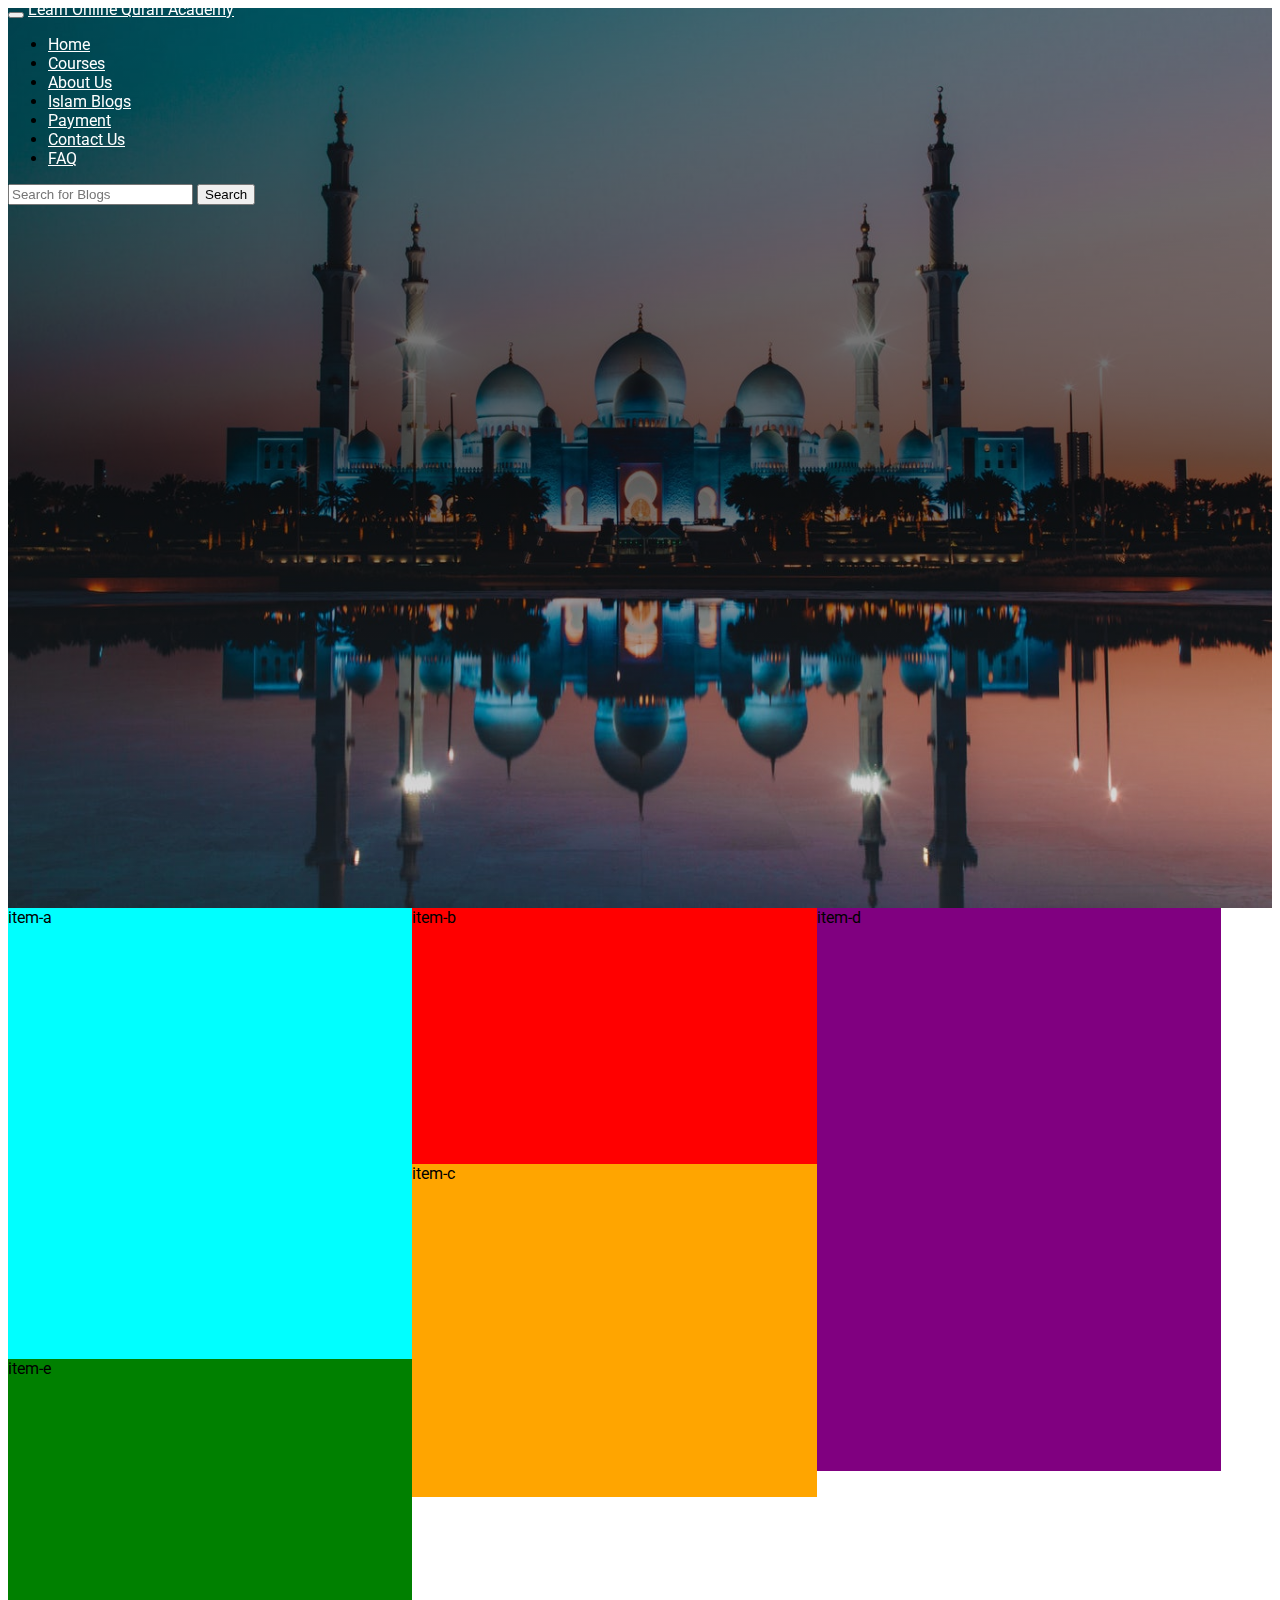
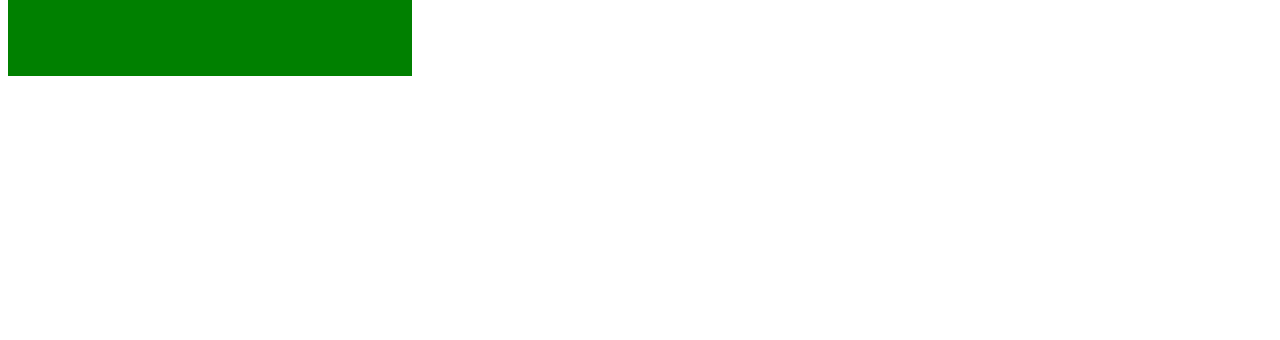
==== blogs.html @ 227f3d1b "Working on the blogs page grid layout" ====
<!DOCTYPE html>
<html lang="en">
  <head>
    <meta charset="UTF-8" />
    <meta http-equiv="X-UA-Compatible" content="IE=edge" />
    <meta name="viewport" content="width=device-width, initial-scale=1.0" />
    <link
      href="https://cdn.jsdelivr.net/npm/bootstrap@5.1.3/dist/css/bootstrap.min.css"
      rel="stylesheet"
      integrity="sha384-1BmE4kWBq78iYhFldvKuhfTAU6auU8tT94WrHftjDbrCEXSU1oBoqyl2QvZ6jIW3"
      crossorigin="anonymous"
    />
    <link
      href="https://cdnjs.cloudflare.com/ajax/libs/font-awesome/5.13.0/css/all.min.css"
      rel="stylesheet"
    />
    <link rel="stylesheet" href="./assets/css/style.css" />
    <link rel="stylesheet" href="./assets/css/blog.css" />
    <title>Document</title>
  </head>
  <body>
    <header>
      <nav class="navbar navbar-expand-lg primary-bg">
        <div class="container-fluid">
          <button
            class="navbar-toggler"
            type="button"
            data-bs-toggle="collapse"
            data-bs-target="#navbarTogglerDemo03"
            aria-controls="navbarTogglerDemo03"
            aria-expanded="false"
            aria-label="Toggle navigation"
          >
            <span class="navbar-toggler-icon"></span>
          </button>
          <a class="navbar-brand nav-item-color" href="#"
            >Learn Online Quran Academy</a
          >
          <div class="collapse navbar-collapse" id="navbarTogglerDemo03">
            <ul class="navbar-nav me-auto mb-2 mb-lg-0">
              <li class="nav-item">
                <a
                  class="nav-link nav-item-color"
                  aria-current="page"
                  href="index.html"
                  >Home</a
                >
              </li>
              <li class="nav-item">
                <a class="nav-link nav-item-color" href="#coursesSection"
                  >Courses</a
                >
              </li>
              <li class="nav-item">
                <a class="nav-link nav-item-color" href="#aboutUs">About Us</a>
              </li>
              <li class="nav-item active">
                <a class="nav-link nav-item-color" href="#">Islam Blogs</a>
              </li>
              <li class="nav-item">
                <a class="nav-link nav-item-color" href="#">Payment</a>
              </li>
              <li class="nav-item">
                <a class="nav-link nav-item-color" href="#">Contact Us</a>
              </li>
              <li class="nav-item">
                <a class="nav-link nav-item-color" href="#">FAQ</a>
              </li>
            </ul>
            <form class="d-flex">
              <input
                class="form-control me-2"
                type="search"
                placeholder="Search for Blogs"
                aria-label="Search"
              />
              <button
                id="navSearchBtn"
                class="btn btn-outline-light"
                type="submit"
              >
                Search
              </button>
            </form>
          </div>
        </div>
      </nav>
    </header>

    <section
      class="
        banner-img
        d-flex
        align-content-around
        flex-wrap
        justify-content-center
      "
    ></section>

    <section>
      <div class="custom-container p-5">
        <div class="item-a" style="background-color: aqua">item-a</div>
        <div class="item-b" style="background-color: red">item-b</div>
        <div class="item-c" style="background-color: orange">item-c</div>
        <div class="item-d" style="background-color: purple">item-d</div>
        <div class="item-e" style="background-color: green">item-e</div>
        <!-- <div
              class="car w-100"
              style="height: 700px; border: 0.5px solid rgb(151, 151, 151)"
            >
              <img
                src="./assets/images/MosqueB.jpeg"
                class="card-img-top"
                alt="..."
              />
              <div class="card-body">
                <h5 class="card-title">Card title</h5>
                <p class="card-text">
                  Some quick example text to build on the card title and make up
                  the bulk of the card's content.
                </p>
                <a href="#" class="btn btn-primary">Go somewhere</a>
              </div>
            </div>
          </div> -->
      </div>
    </section>

    <script src="script.js"></script>
    <script
      src="https://cdn.jsdelivr.net/npm/bootstrap@5.1.3/dist/js/bootstrap.bundle.min.js"
      integrity="sha384-ka7Sk0Gln4gmtz2MlQnikT1wXgYsOg+OMhuP+IlRH9sENBO0LRn5q+8nbTov4+1p"
      crossorigin="anonymous"
    ></script>
  </body>
</html>
---- assets/css/style.css ----
@import url('https://fonts.googleapis.com/css2?family=Roboto:ital,wght@0,100;0,300;0,400;0,500;0,700;0,900;1,100;1,300;1,400;1,500;1,700;1,900&display=swap');

body {
  font-family: 'Roboto', sans-serif;
}

.navbar {
  width: 100%;
  position: fixed;
  top: 0;
  z-index: 999;
}

.primary-bg {
  /* linear-gradient(90deg, rgba( 0, 198, 150, 0.8 ), rgba( 0, 218, 255, 0.8 )) */
  transition: all 0.2s linear;
}

.nav-item-color {
  color: #fff;
}

.nav-item-color:hover {
  color: #0c0d26;
}

.nav-link:hover {
  text-decoration: underline;
}

.text-blue {
  color: rgb(26, 54, 114);
}

.secondary-bg {
  background-color: rgb(28, 87, 97);
}

/* .text-light-green {
    color: #25eea0;
} */

.banner-img {
  width: 100%;
  height: 100vh;
  /* https://www.funeralwise.com/customs/islam/ */
  /* https://steemit.com/travel/@robin5581/mosque-in-abu-dhabi-sheikh-zayed-grand-mosque
  
  https://steemitimages.com/DQmXppEVcuGDrMCSB8vL8TSyxqxkRy3hyxz4sCkzKRMeoh5/photo-1512632578888-169bbbc64f33.jpeg*/
  background-image: linear-gradient(
      rgba(0, 0, 0, 0.4),
      rgba(0, 0, 0, 0.6),
      rgba(255, 255, 255, 0)
    ),
    url('../images/MosqueAbuDhabi.jpeg');
  background-position: center;
  background-repeat: no-repeat;
  background-size: cover;
}

.banner-text-bg {
  background-image: linear-gradient(
    90 deg,
    rgba(0, 0, 0, 0),
    rgba(0, 0, 0, 0.25),
    rgba(0, 0, 0, 0.5)
  );
}

.banner-btns {
  height: 20vh;
}

.banner-btns-text {
  color: #fff;
}

.banner-btns-text:hover {
  color: #333;
}

.border-top-bottom {
  border-top: 1px solid #fff;
  border-bottom: 1px solid #fff;
}

.no-banner-bullet-point {
  list-style-type: none;
}

.remove-pl {
  padding-left: 0;
}

.about-col-1 {
  height: 43vh;
  background-color: rgb(161, 255, 233);
}

.about-col-2 {
  width: 100%;
  height: 43vh;
  background-size: cover;
  background-repeat: no-repeat;
  background-position: center;
}

.about-col-3 {
  height: 35vh;
  background-color: rgb(118, 184, 205);
}

.HP-about-heading {
  transform: rotate(270deg);
}

.about-col-5 {
  height: 35vh;
  background-color: rgb(161, 195, 255);
}

.about-col-6 {
  width: 100%;
  height: 43vh;
  background-size: cover;
  background-repeat: no-repeat;
  background-position: center;
}

.about-col-7 {
  height: 43vh;
  background-color: rgb(113 164 219);
}

.demo-section {
  height: 600px;
}

.HP-contact-img {
  width: 100%;
  height: 43vh;
  background-size: cover;
  background-repeat: no-repeat;
  background-position: center;
  background-attachment: fixed;
}

.procedure-section {
  background-color: #f7f7f7;
  width: 100%;
  height: 60vh;
  position: relative;
}

.testimonials-section {
  position: absolute;
  width: 100%;
  bottom: -97px;
}

.carousel-control-next,
.carousel-control-prev /*, .carousel-indicators */ {
  filter: invert(100%);
}

.benefits_section > .far,
.benefits_section > .fas {
  font-size: 30px;
}

.info-section {
  background-color: #f7f7f7;
}

footer {
  width: 100%;
  height: 40vh;
  background-color: #0c0d26;
}

.footer-link {
  list-style-type: none;
}

.footer-icon {
  margin-right: 10px;
}
---- assets/css/blog.css ----
@import url('https://fonts.googleapis.com/css2?family=Roboto:ital,wght@0,100;0,300;0,400;0,500;0,700;0,900;1,100;1,300;1,400;1,500;1,700;1,900&display=swap');

body {
  font-family: 'Roboto', sans-serif;
}

.custom-container {
  display: grid;
  grid-template-columns: 32% 32% 32%;
  grid-template-rows: 20vw 20vw 20vw 20vw;
  grid-auto-flow: row;
}

.item-a {
  height: 90%;
  grid-column: 1;
  grid-row: 1 / 3;
}

.item-c {
  height: 130%;
}
.item-d {
  height: 110%;
  grid-column: 3;
  grid-row: 1 / 3;
}
.item-e {
  margin-top: -15%;
}
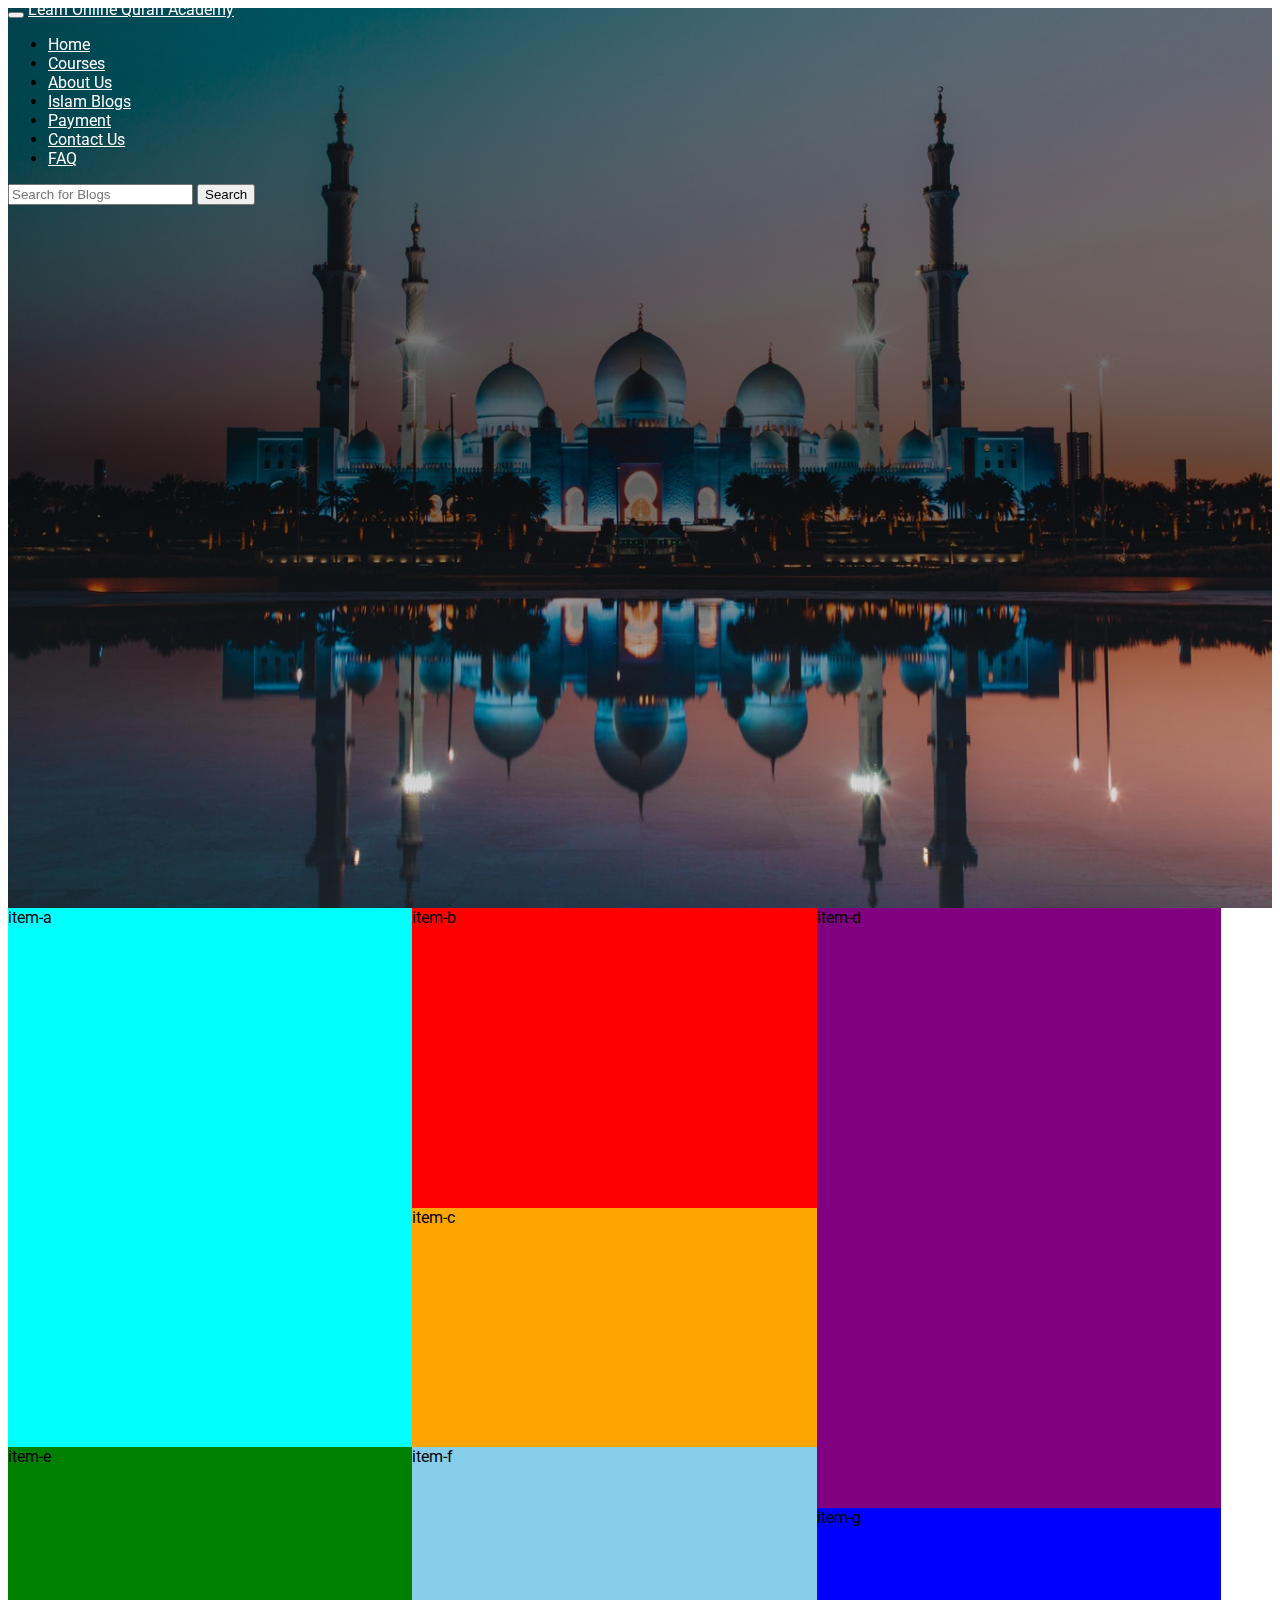
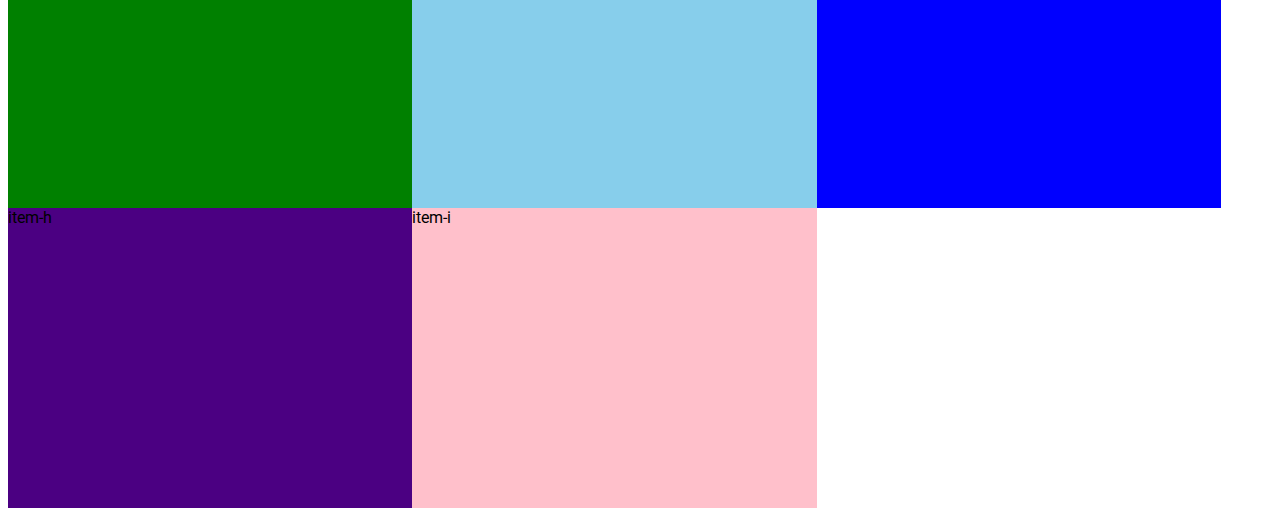
==== commit 6409b970: "Worked on the grid layout" ====
--- a/blogs.html
+++ b/blogs.html
@@ -104,6 +104,11 @@
         <div class="item-c" style="background-color: orange">item-c</div>
         <div class="item-d" style="background-color: purple">item-d</div>
         <div class="item-e" style="background-color: green">item-e</div>
+        <div class="item-f" style="background-color: skyblue">item-f</div>
+        <div class="item-g" style="background-color: blue">item-g</div>
+        <div class="item-h" style="background-color: indigo">item-h</div>
+        <div class="item-i" style="background-color: pink">item-i</div>
+
         <!-- <div
               class="car w-100"
               style="height: 700px; border: 0.5px solid rgb(151, 151, 151)"
--- a/assets/css/blog.css
+++ b/assets/css/blog.css
@@ -7,12 +7,12 @@
 .custom-container {
   display: grid;
   grid-template-columns: 32% 32% 32%;
-  grid-template-rows: 20vw 20vw 20vw 20vw;
+  grid-template-rows: 300px 300px 300px 300px;
   grid-auto-flow: row;
 }
 
 .item-a {
-  height: 90%;
+  height: 110%;
   grid-column: 1;
   grid-row: 1 / 3;
 }
@@ -25,6 +25,11 @@
   grid-column: 3;
   grid-row: 1 / 3;
 }
-.item-e {
+.item-e,
+.item-f {
   margin-top: -15%;
 }
+
+.item {
+  height: 100%;
+}
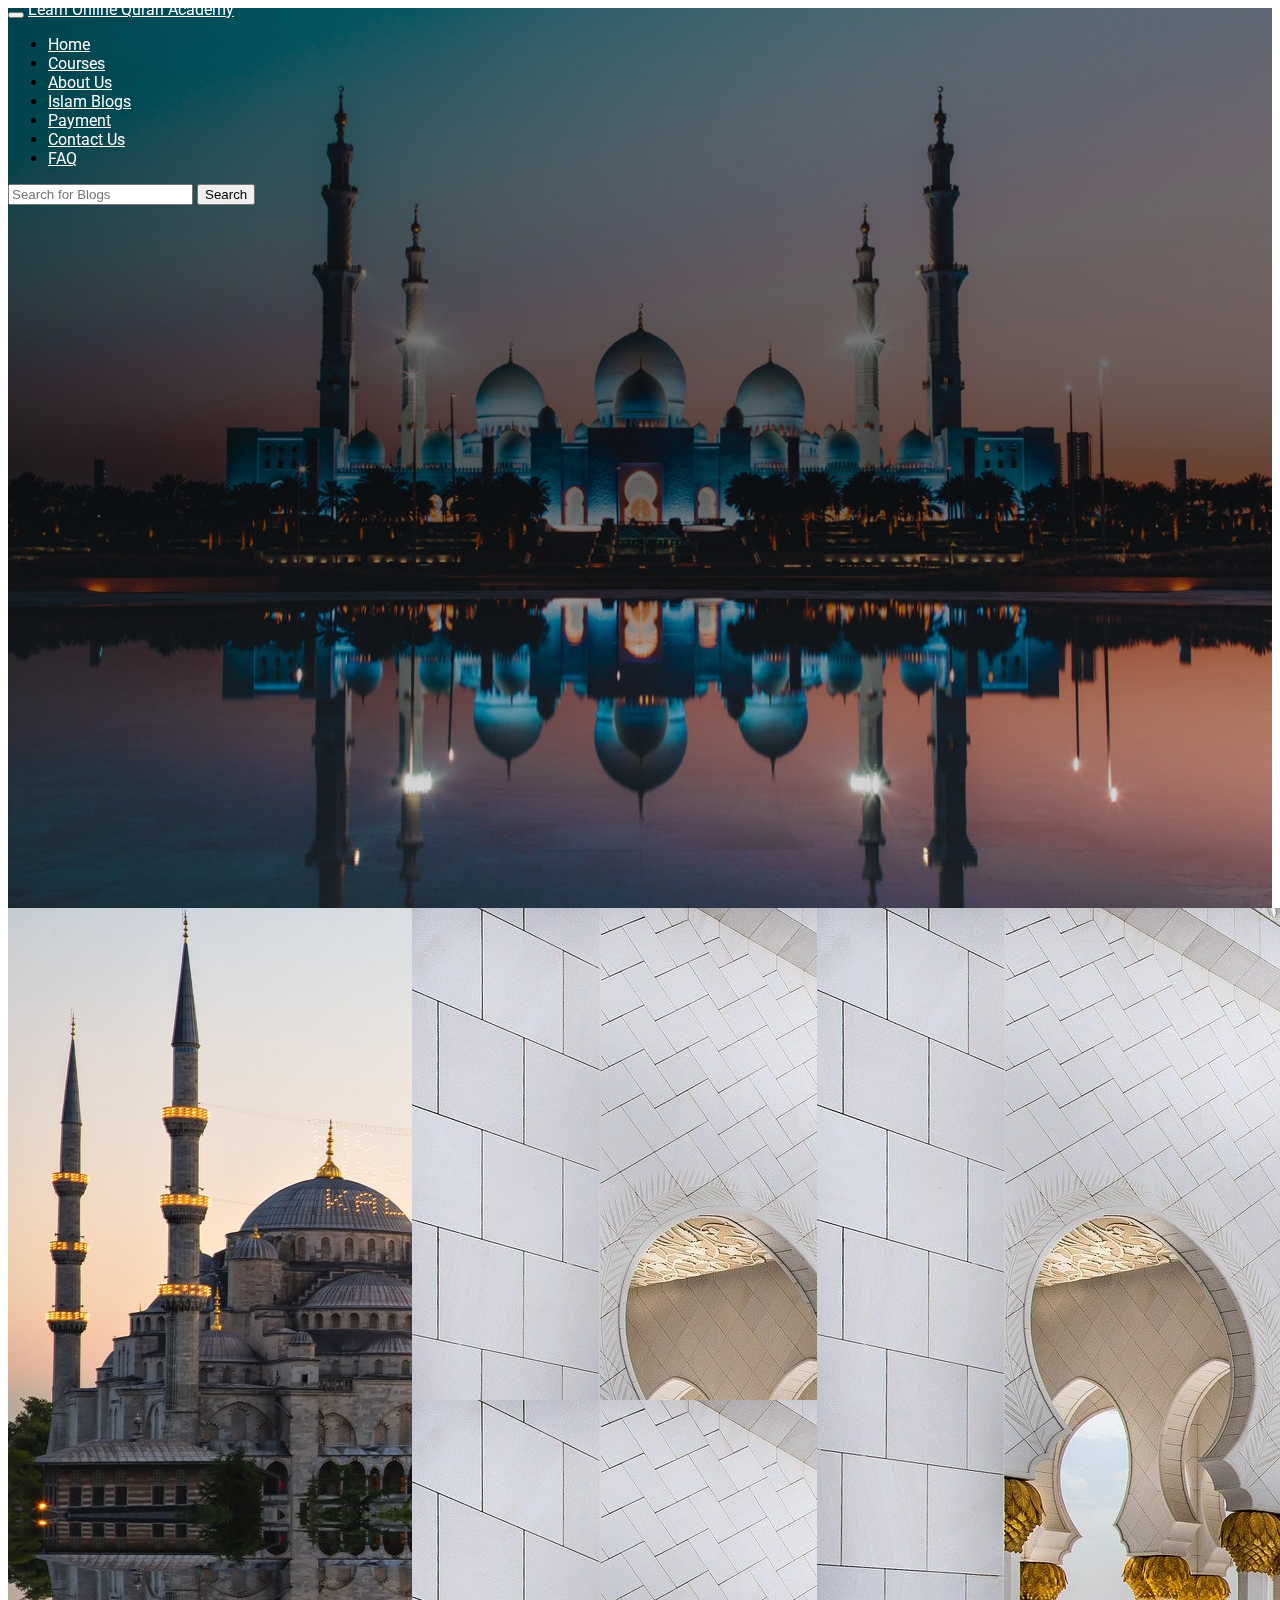
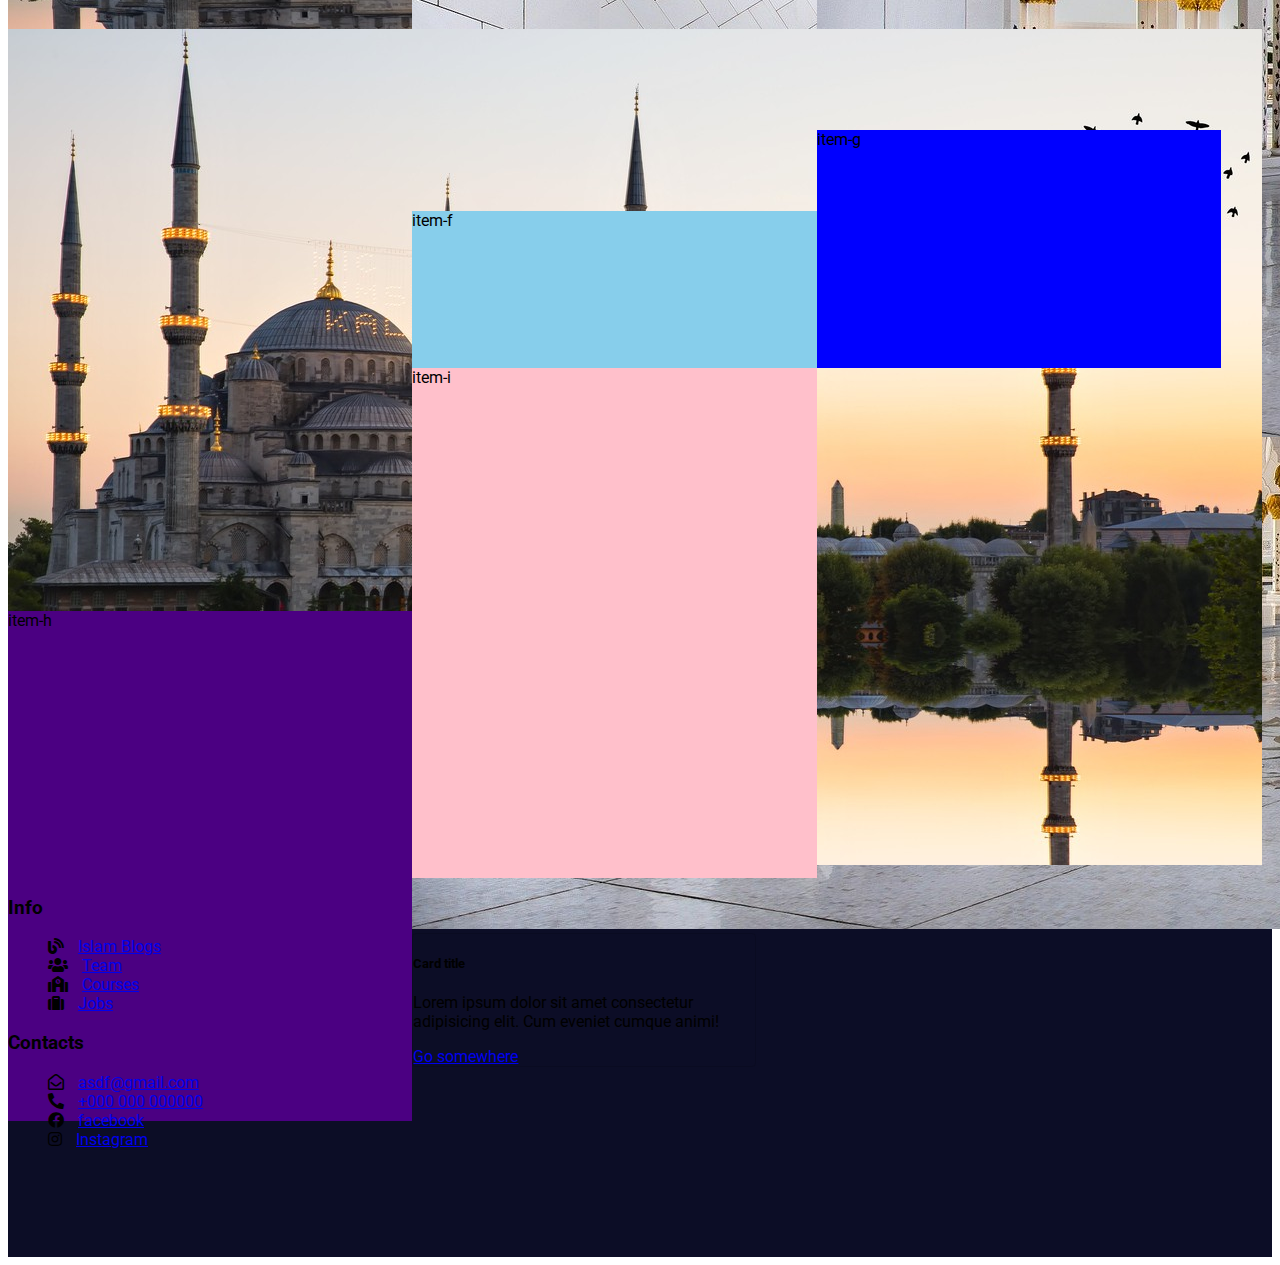
==== commit 4e3a0a6d: "Working on the grid layout" ====
--- a/blogs.html
+++ b/blogs.html
@@ -99,11 +99,105 @@
 
     <section>
       <div class="custom-container p-5">
-        <div class="item-a" style="background-color: aqua">item-a</div>
-        <div class="item-b" style="background-color: red">item-b</div>
-        <div class="item-c" style="background-color: orange">item-c</div>
-        <div class="item-d" style="background-color: purple">item-d</div>
-        <div class="item-e" style="background-color: green">item-e</div>
+        <div class="item-a d-flex justify-content-center py-3">
+          <div class="card card-blog" style="width: 85%">
+            <img
+              src="./assets/images/MosqueB.jpeg"
+              class="card-img-top"
+              alt="..."
+            />
+            <div class="card-body card-body-blog">
+              <h5 class="card-title">Card title</h5>
+              <p class="card-text">
+                Lorem ipsum dolor sit amet consectetur adipisicing elit. Cum
+                eveniet cumque animi aliquam! Porro neque nemo modi repellendus
+                illo itaque inventore possimus vero sapiente ipsum in nisi
+                accusamus unde voluptates, repudiandae minima, cupiditate
+                quaerat accusantium magni necessitatibus, sunt iste dignissimos
+                odio est. Commodi enim perferendis eligendi, vitae rerum porro
+                totam voluptatum recusandae.
+              </p>
+              <a href="#" class="btn btn-primary">Go somewhere</a>
+            </div>
+          </div>
+        </div>
+        <div class="item-b d-flex justify-content-center pb-3 pt-5">
+          <div class="card card-blog" style="width: 85%">
+            <img
+              src="./assets/images/Mosque-Banner.jpg"
+              class="card-img-top"
+              alt="..."
+            />
+            <div class="card-body card-body-blog">
+              <h5 class="card-title">Card title</h5>
+              <p class="card-text">
+                Lorem ipsum dolor sit amet consectetur adipisicing elit. Cum
+                eveniet cumque animi aliquam! Porro neque nemo modi.
+              </p>
+              <a href="#" class="btn btn-primary">Go somewhere</a>
+            </div>
+          </div>
+        </div>
+        <div class="item-c d-flex justify-content-center py-2">
+          <div class="card card-blog" style="width: 85%">
+            <img
+              src="./assets/images/Mosque-Banner.jpg"
+              class="card-img-top"
+              alt="..."
+            />
+            <div class="card-body card-body-blog">
+              <h5 class="card-title">Card title</h5>
+              <p class="card-text">
+                Lorem ipsum dolor sit amet consectetur adipisicing elit. Cum
+                eveniet cumque animi!
+              </p>
+              <a href="#" class="btn btn-primary">Go somewhere</a>
+            </div>
+          </div>
+        </div>
+        <div class="item-d d-flex justify-content-center py-2">
+          <div class="card card-blog" style="width: 85%">
+            <img
+              src="./assets/images/Mosque-Banner.jpg"
+              class="card-img-top"
+              alt="..."
+            />
+            <div class="card-body card-body-blog">
+              <h5 class="card-title">Card title</h5>
+              <p class="card-text">
+                Lorem ipsum, dolor sit amet consectetur adipisicing elit. Porro
+                sit, maxime debitis magnam, officiis quibusdam distinctio
+                perferendis reprehenderit, in voluptas ullam alias cumque
+                voluptate enim repellendus beatae dolor corrupti repellat
+                recusandae. Iste doloremque molestiae iure libero cum similique
+                ducimus veritatis corrupti, nobis non explicabo est, adipisci
+                soluta aperiam sequi, ea impedit corporis recusandae. Molestias
+                magnam laborum tenetur. Neque illo aspernatur, qui aperiam eos
+                quibusdam porro nihil.
+              </p>
+              <a href="#" class="btn btn-primary">Go somewhere</a>
+            </div>
+          </div>
+        </div>
+        <div class="item-e d-flex justify-content-center py-3">
+          <div class="card card-blog" style="width: 85%">
+            <img
+              src="./assets/images/MosqueB.jpeg"
+              class="card-img-top"
+              alt="..."
+            />
+            <div class="card-body card-body-blog">
+              <h5 class="card-title">Card title</h5>
+              <p class="card-text">
+                Lorem ipsum dolor sit amet consectetur adipisicing elit. Cum
+                eveniet cumque animi aliquam! Porro neque nemo modi repellendus
+                illo itaque inventore possimus vero sapiente ipsum in nisi
+                accusamus unde voluptates.
+              </p>
+              <a href="#" class="btn btn-primary">Go somewhere</a>
+            </div>
+          </div>
+        </div>
         <div class="item-f" style="background-color: skyblue">item-f</div>
         <div class="item-g" style="background-color: blue">item-g</div>
         <div class="item-h" style="background-color: indigo">item-h</div>
@@ -131,6 +225,67 @@
       </div>
     </section>
 
+    <footer class="d-flex align-items-center">
+      <div class="container">
+        <div
+          class="
+            row
+            text-white
+            d-flex
+            justify-content-center
+            align-items-center
+          "
+        >
+          <div class="col-md-4 text-center">
+            <h3>Info</h3>
+            <ul class="p-0 text-white">
+              <li class="footer-link">
+                <i class="fas fa-blog footer-icon"></i>
+                <a class="text-white" href="#">Islam Blogs</a>
+              </li>
+              <li class="footer-link">
+                <i class="fas fa-users footer-icon"></i>
+                <a class="text-white" href="#">Team</a>
+              </li>
+              <li class="footer-link">
+                <i class="fas fa-school footer-icon"></i>
+                <a class="text-white" href="#">Courses</a>
+              </li>
+              <li class="footer-link">
+                <i class="fas fa-suitcase footer-icon"></i>
+                <a class="text-white" href="#">Jobs</a>
+              </li>
+            </ul>
+          </div>
+          <div class="col-md-4 text-center">
+            <h3>Contacts</h3>
+            <ul class="p-0">
+              <li class="footer-link">
+                <i class="far fa-envelope-open footer-icon"></i>
+                <a class="text-white" href="mailto:asdf@gmail.com"
+                  >asdf@gmail.com</a
+                >
+              </li>
+              <li class="footer-link">
+                <i class="fas fa-phone-alt footer-icon"></i>
+                <a class="text-white" href="tel:+000 000000000"
+                  >+000 000 000000</a
+                >
+              </li>
+              <li class="footer-link">
+                <i class="fab fa-facebook footer-icon"></i>
+                <a class="text-white" href="#">facebook</a>
+              </li>
+              <li class="footer-link">
+                <i class="fab fa-instagram footer-icon"></i>
+                <a class="text-white" href="#">Instagram</a>
+              </li>
+            </ul>
+          </div>
+        </div>
+      </div>
+    </footer>
+
     <script src="script.js"></script>
     <script
       src="https://cdn.jsdelivr.net/npm/bootstrap@5.1.3/dist/js/bootstrap.bundle.min.js"
--- a/assets/css/blog.css
+++ b/assets/css/blog.css
@@ -7,29 +7,60 @@
 .custom-container {
   display: grid;
   grid-template-columns: 32% 32% 32%;
-  grid-template-rows: 300px 300px 300px 300px;
+  grid-template-rows: 330px 330px 400px 510px;
   grid-auto-flow: row;
 }
 
 .item-a {
-  height: 110%;
+  /* height: 105%; */
+  height: auto;
   grid-column: 1;
   grid-row: 1 / 3;
 }
 
+.item-b {
+  /* height: 160%; */
+  height: auto;
+}
+
 .item-c {
-  height: 130%;
+  /* height: 130%; */
+  height: auto;
+  margin-top: 40%;
 }
 .item-d {
-  height: 110%;
+  /* height: 125%; */
+  height: auto;
   grid-column: 3;
   grid-row: 1 / 3;
 }
-.item-e,
+.item-e {
+  margin-top: 15%;
+}
+
 .item-f {
-  margin-top: -15%;
+  margin-top: 60%;
+}
+
+.item-g {
+  margin-top: 40%;
+}
+
+.item-h {
+  height: 100%;
+  margin-top: 60%;
 }
 
 .item {
   height: 100%;
 }
+
+.card-blog {
+  border: 0;
+  border-radius: 0;
+}
+
+.card-body-blog {
+  border: 1px solid rgba(0, 0, 0, 0.125);
+  border-radius: 0.25rem;
+}
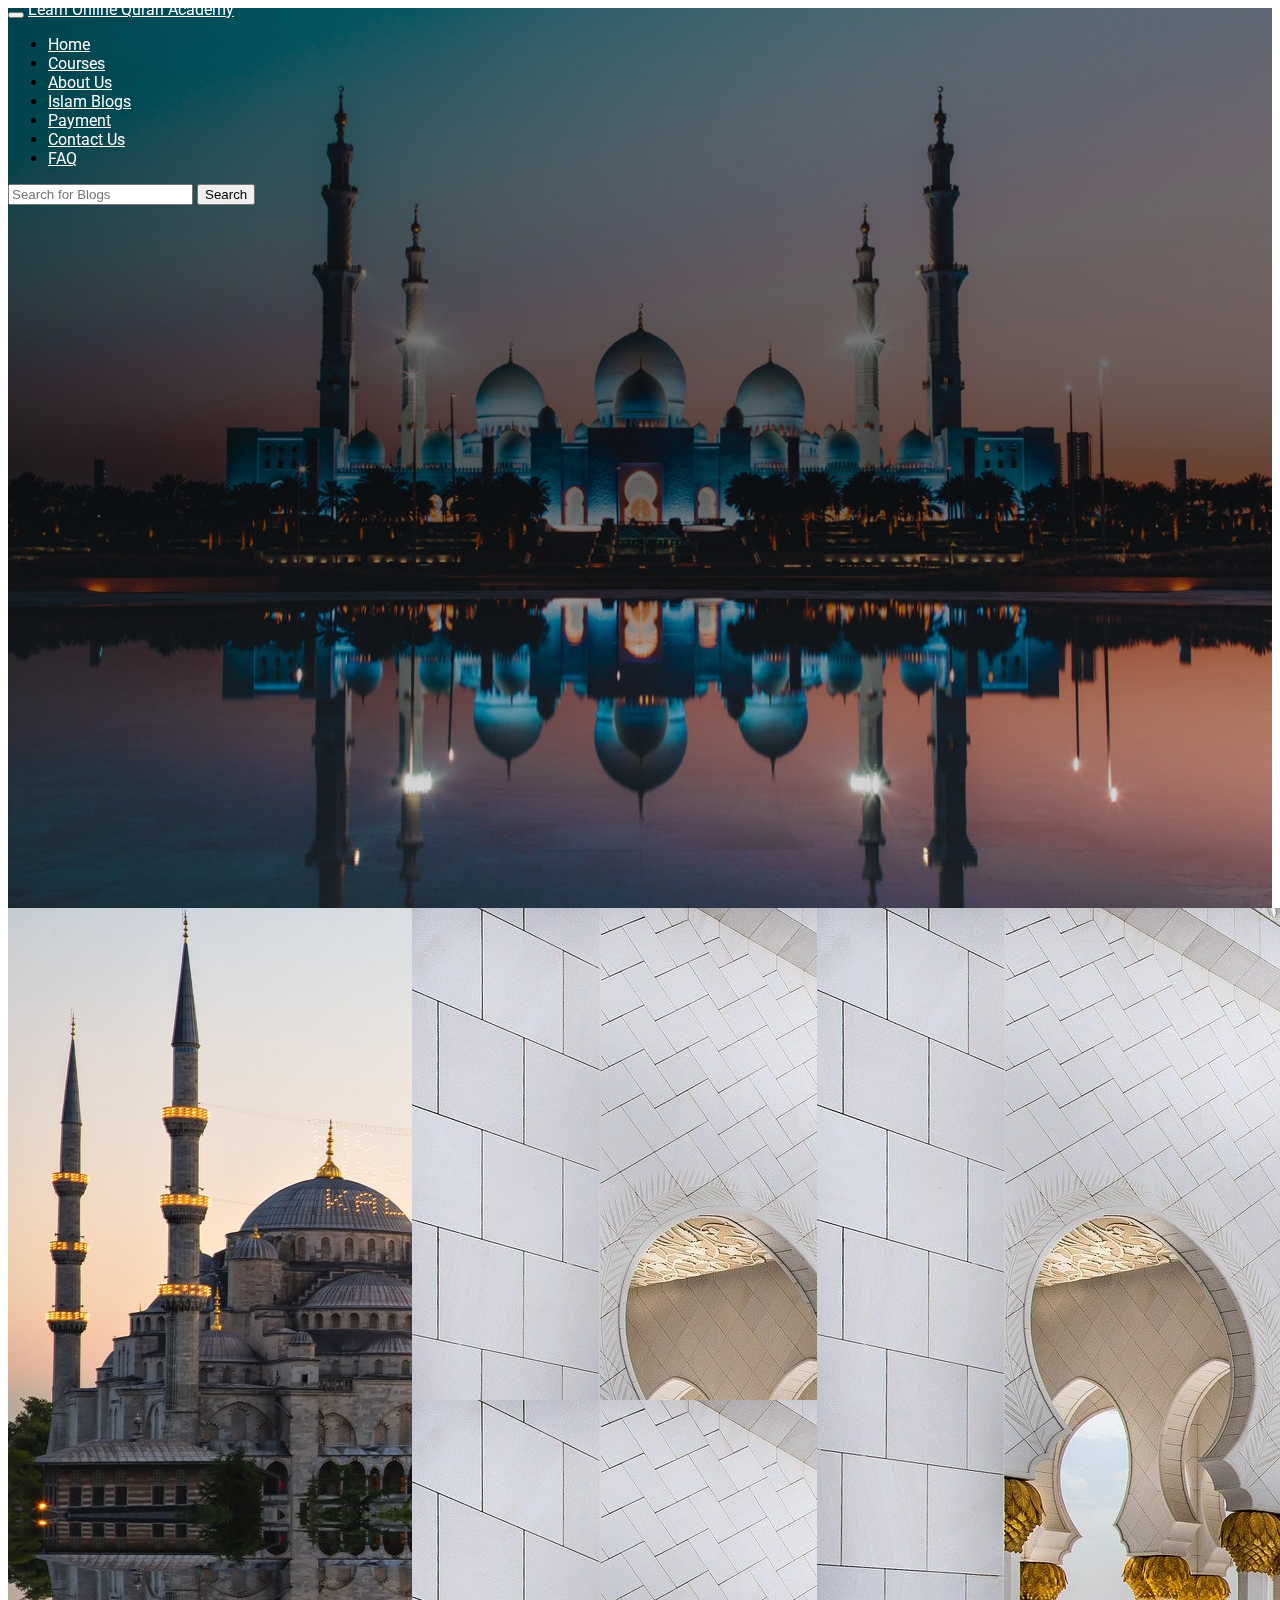
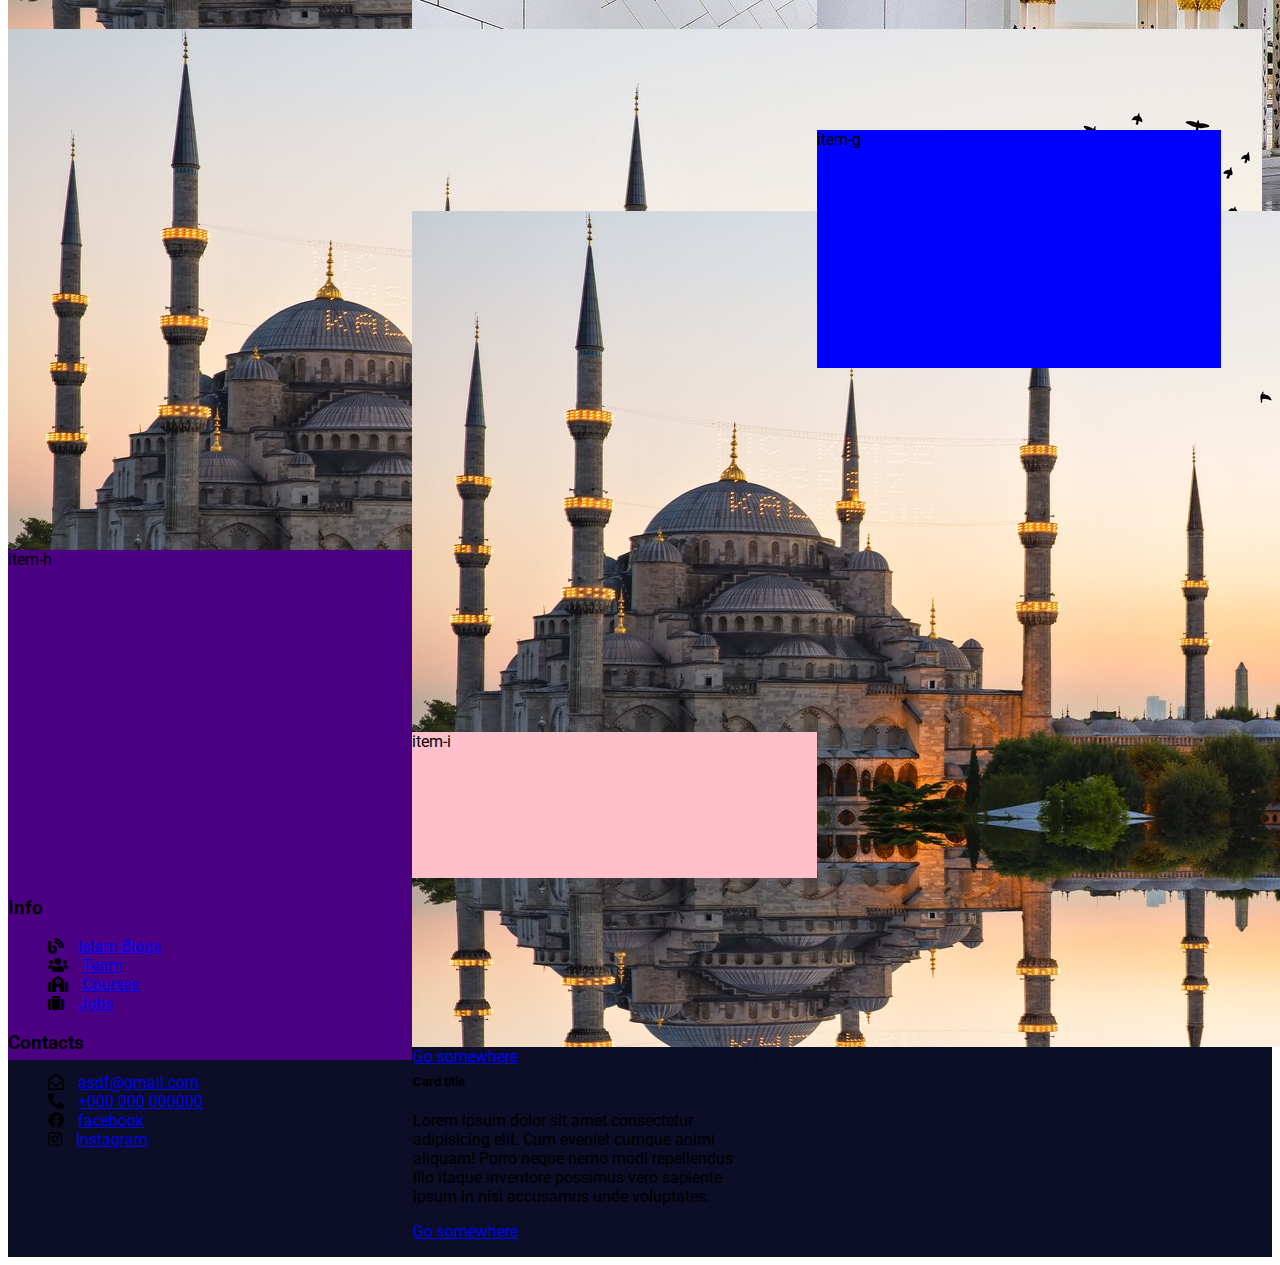
==== commit 4b5bce9b: "Adjusted more cards to the grid" ====
--- a/blogs.html
+++ b/blogs.html
@@ -198,7 +198,25 @@
             </div>
           </div>
         </div>
-        <div class="item-f" style="background-color: skyblue">item-f</div>
+        <div class="item-f d-flex justify-content-center py-3">
+          <div class="card card-blog" style="width: 85%">
+            <img
+              src="./assets/images/MosqueB.jpeg"
+              class="card-img-top"
+              alt="..."
+            />
+            <div class="card-body card-body-blog">
+              <h5 class="card-title">Card title</h5>
+              <p class="card-text">
+                Lorem ipsum dolor sit amet consectetur adipisicing elit. Cum
+                eveniet cumque animi aliquam! Porro neque nemo modi repellendus
+                illo itaque inventore possimus vero sapiente ipsum in nisi
+                accusamus unde voluptates.
+              </p>
+              <a href="#" class="btn btn-primary">Go somewhere</a>
+            </div>
+          </div>
+        </div>
         <div class="item-g" style="background-color: blue">item-g</div>
         <div class="item-h" style="background-color: indigo">item-h</div>
         <div class="item-i" style="background-color: pink">item-i</div>
--- a/assets/css/blog.css
+++ b/assets/css/blog.css
@@ -39,6 +39,7 @@
 }
 
 .item-f {
+  height: auto;
   margin-top: 60%;
 }
 
@@ -48,7 +49,11 @@
 
 .item-h {
   height: 100%;
-  margin-top: 60%;
+  margin-top: 45%;
+}
+
+.item-i {
+  margin-top: 90%;
 }
 
 .item {
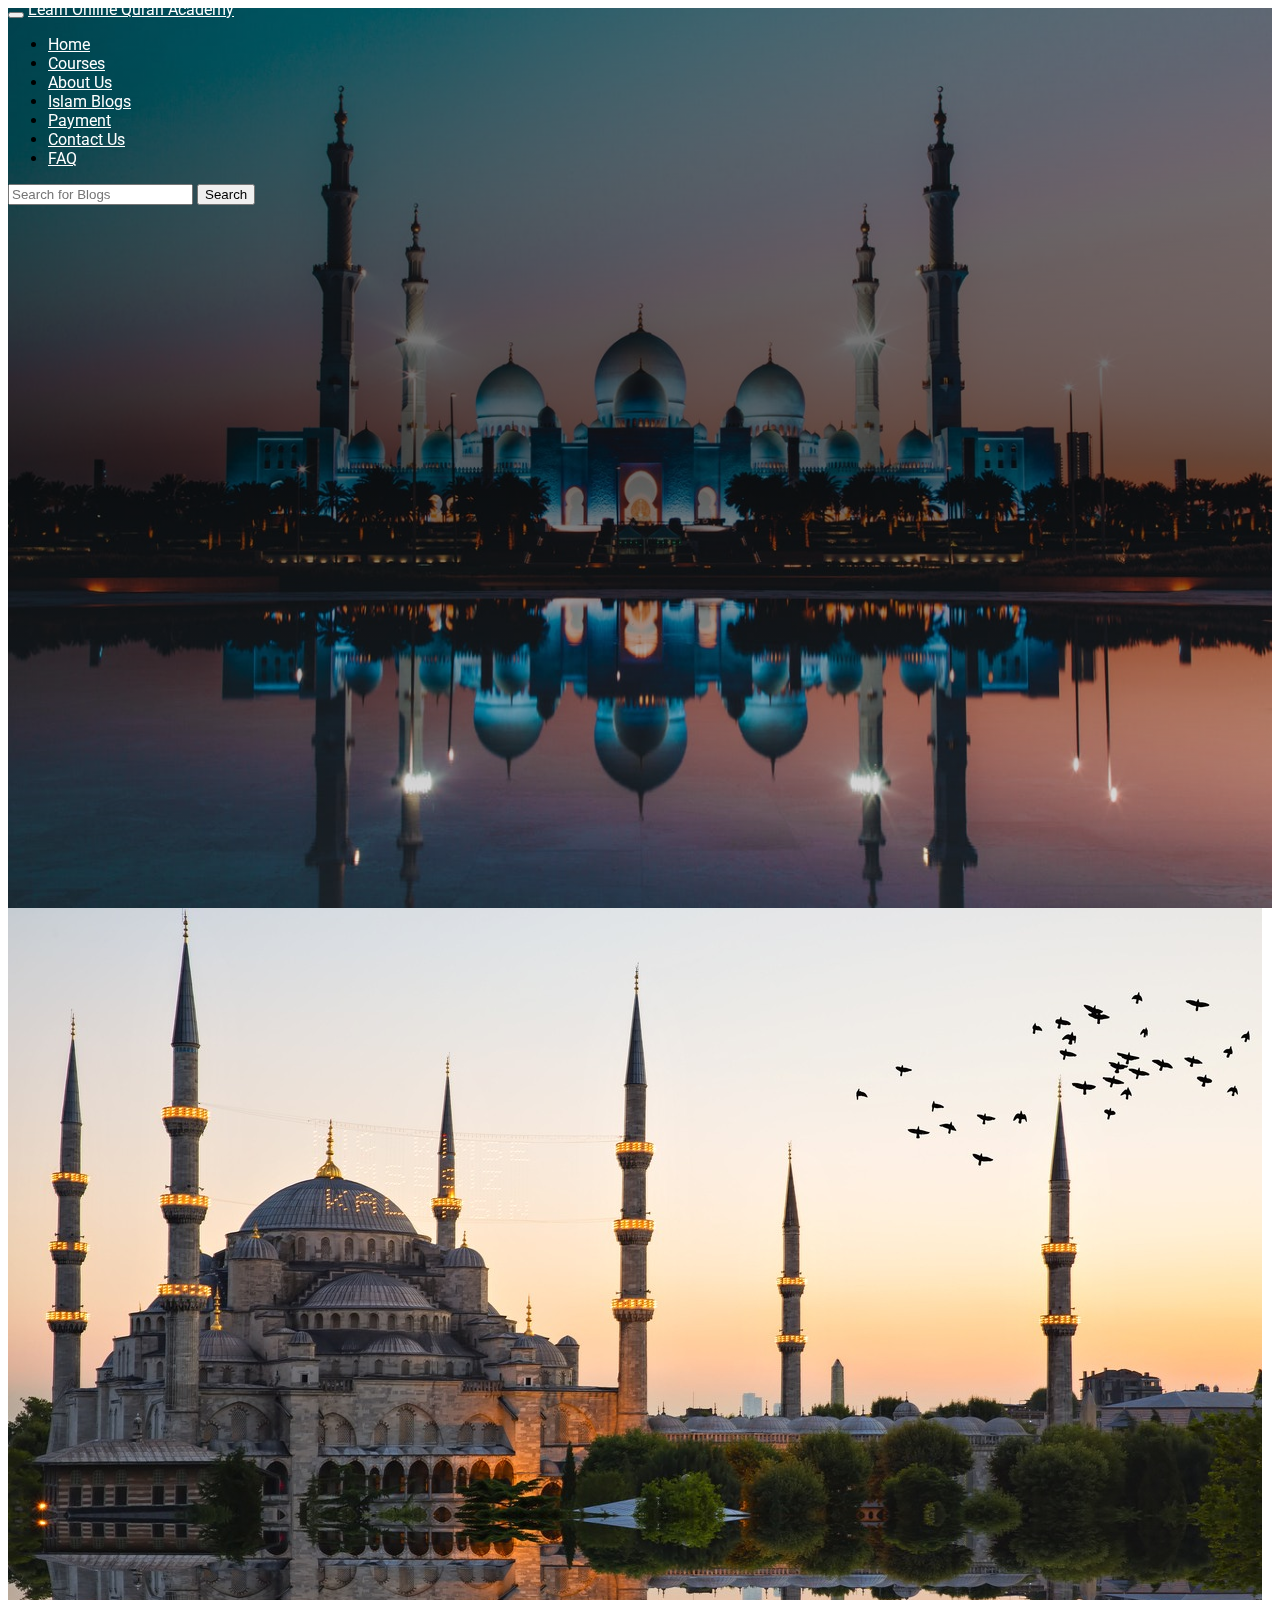
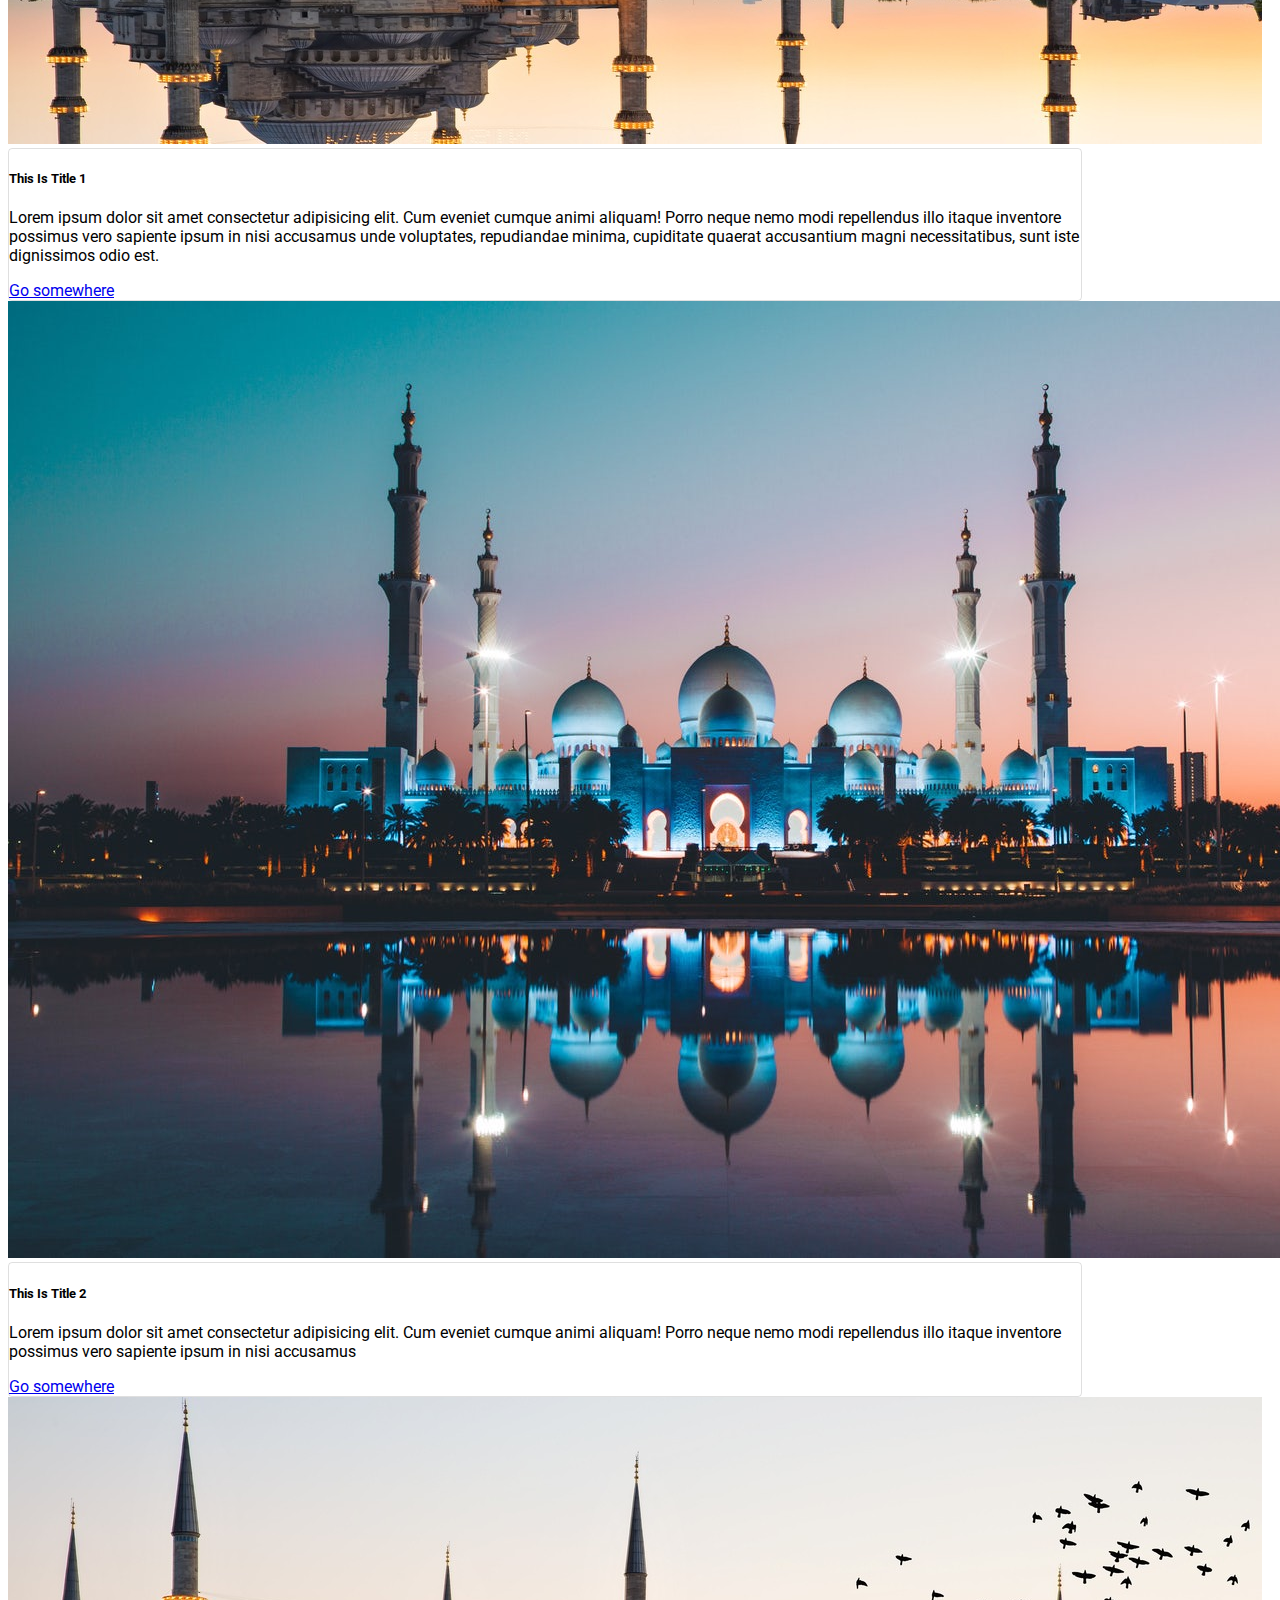
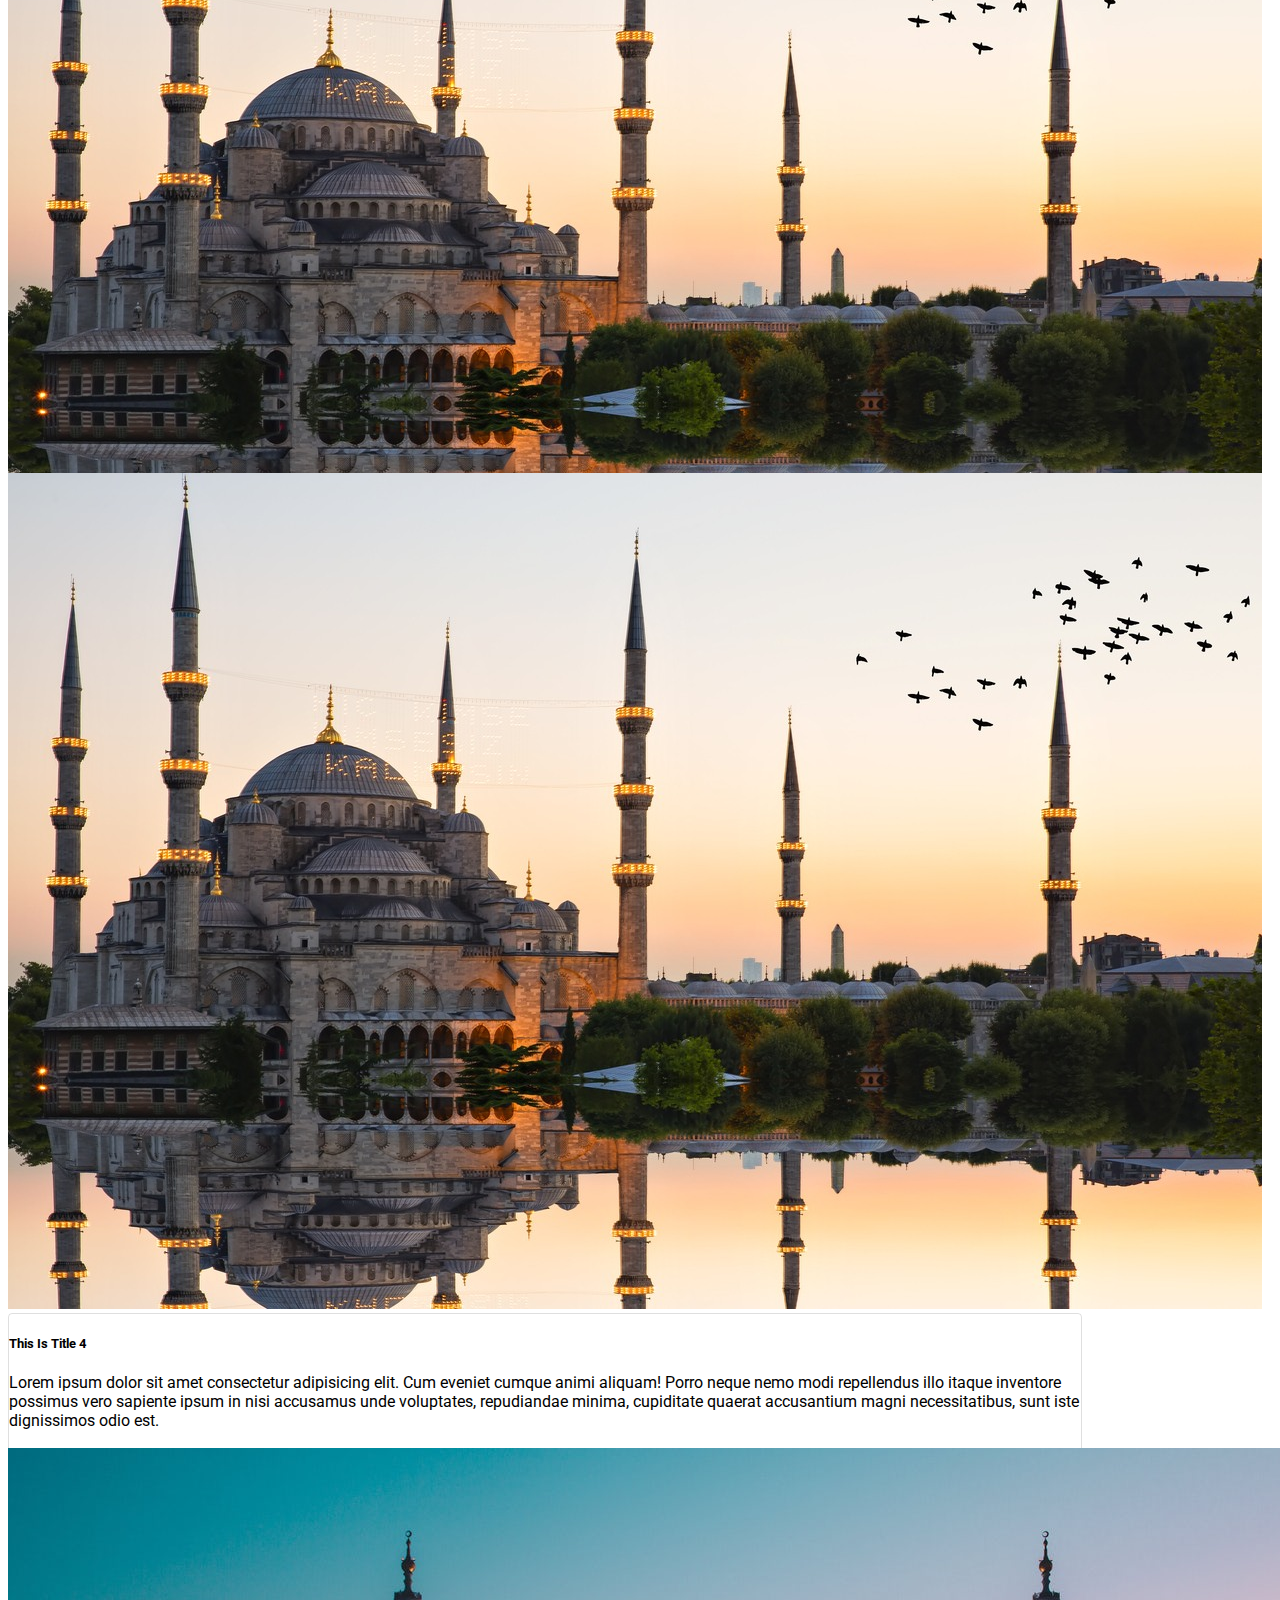
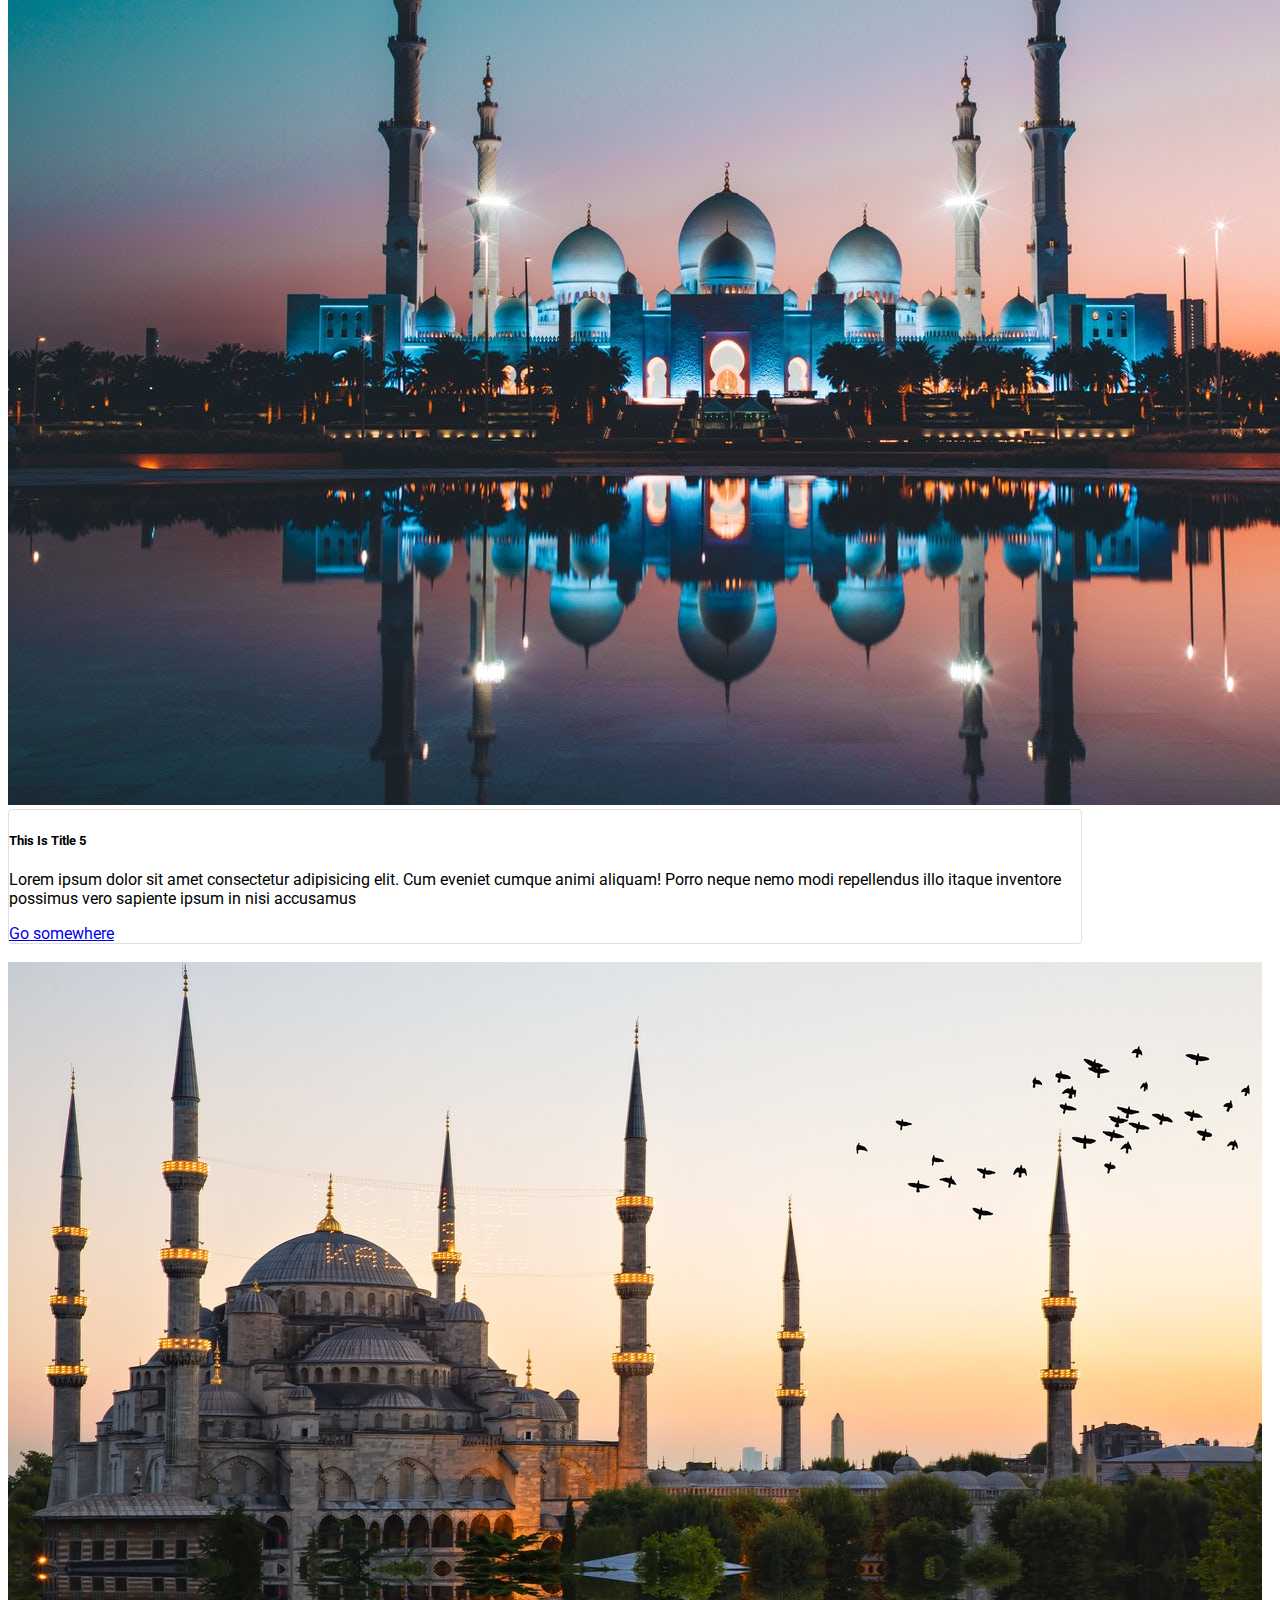
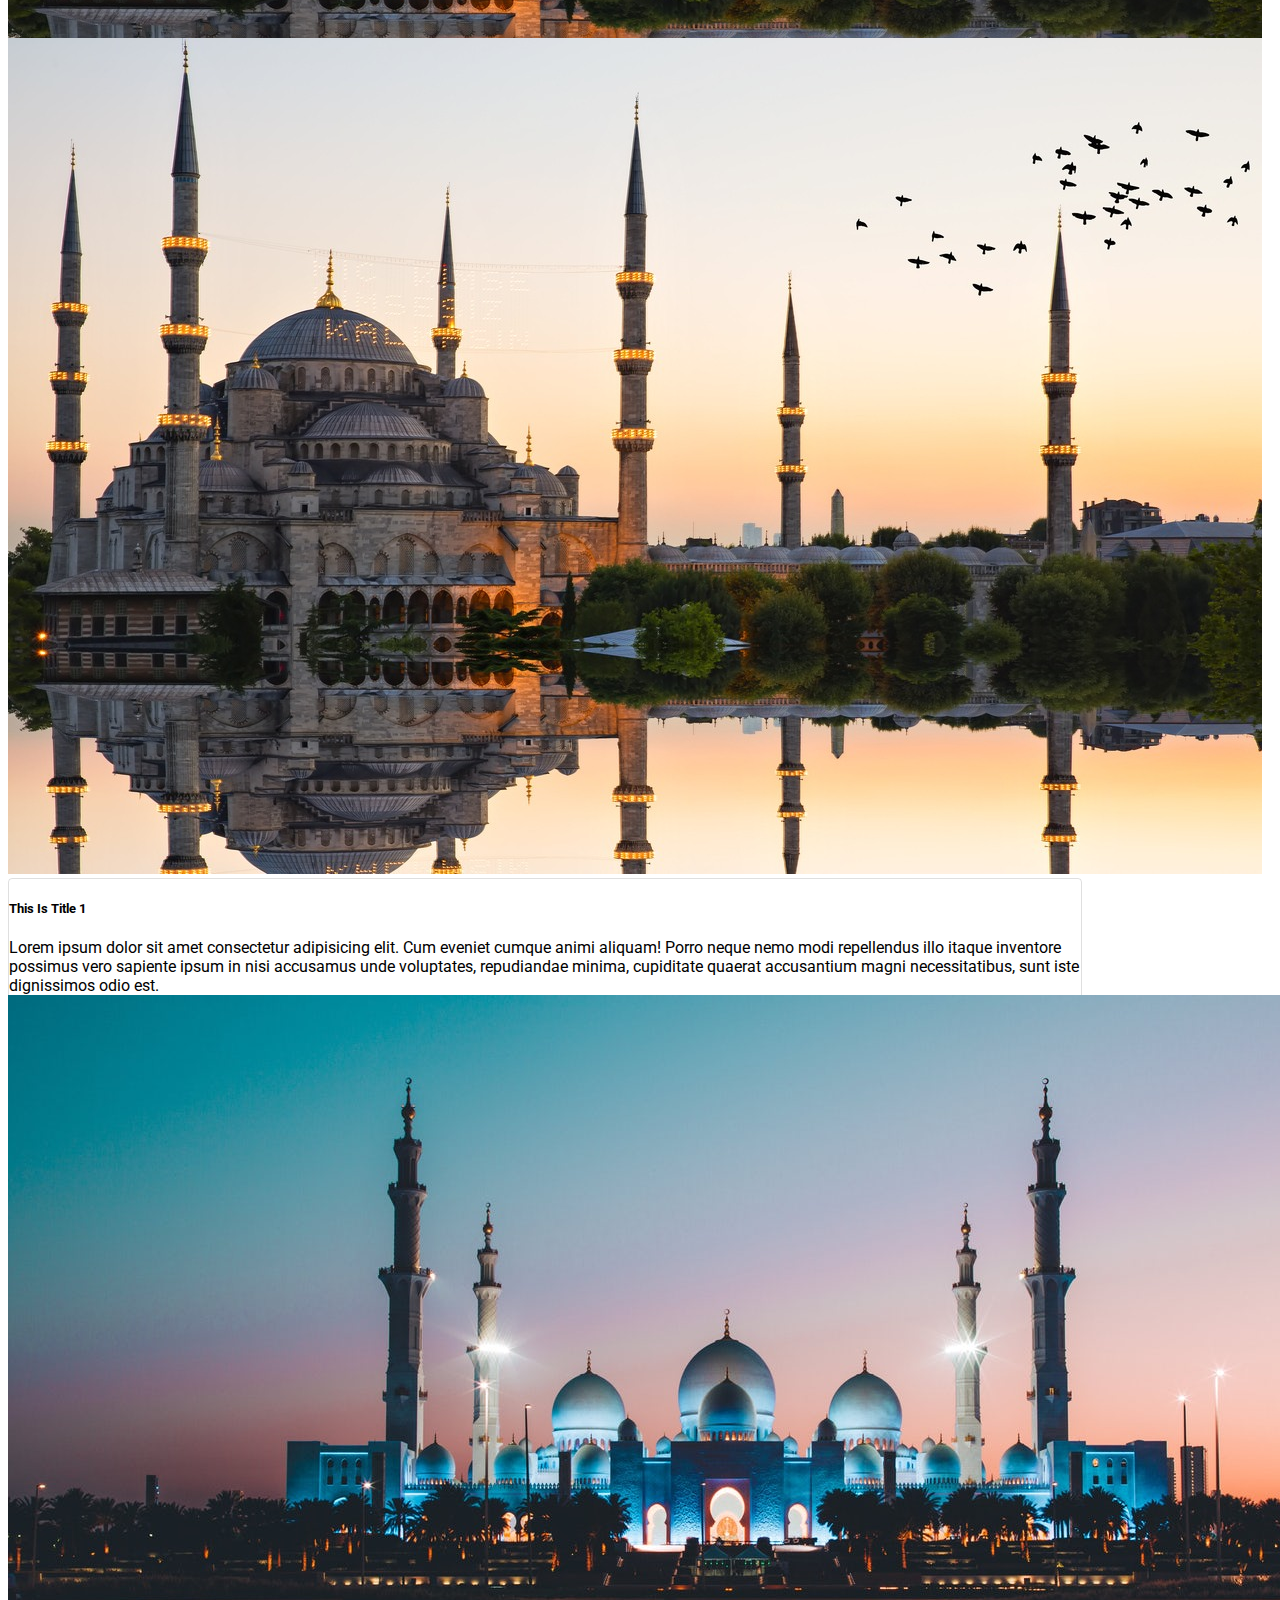
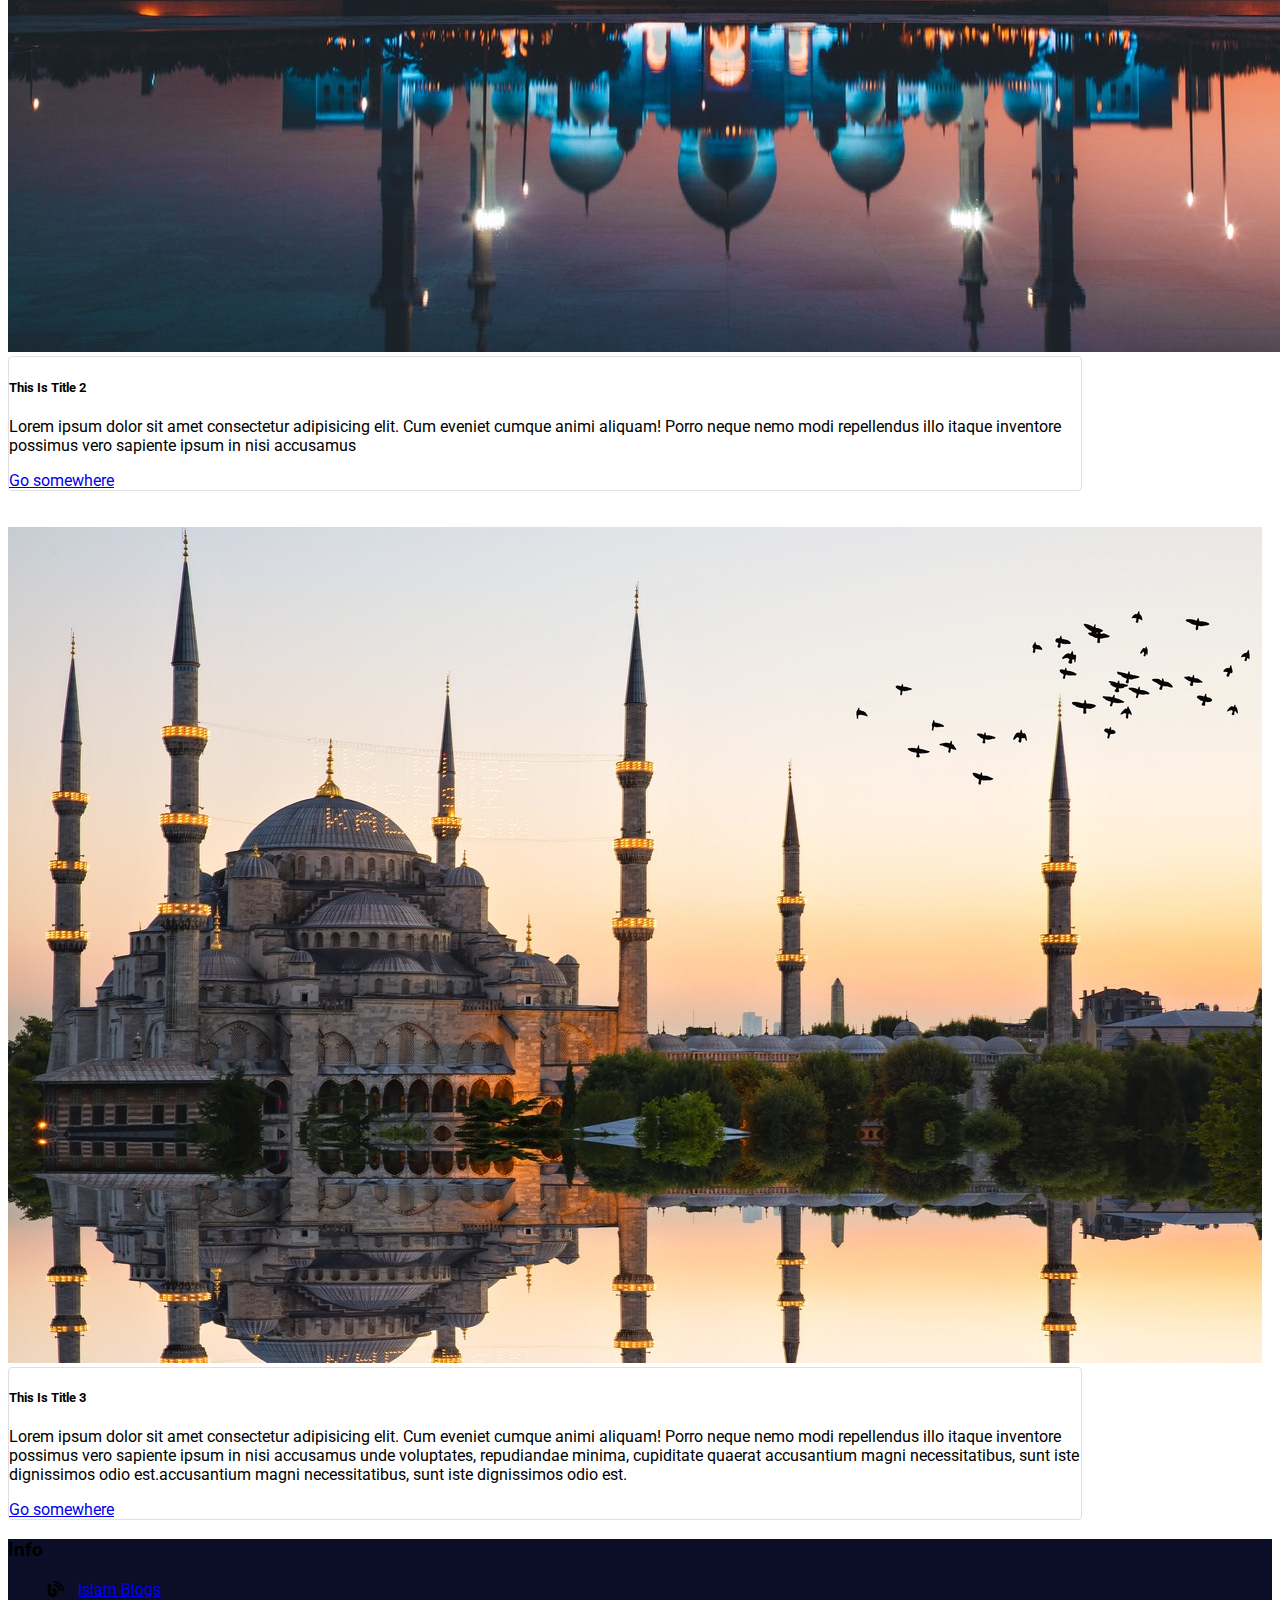
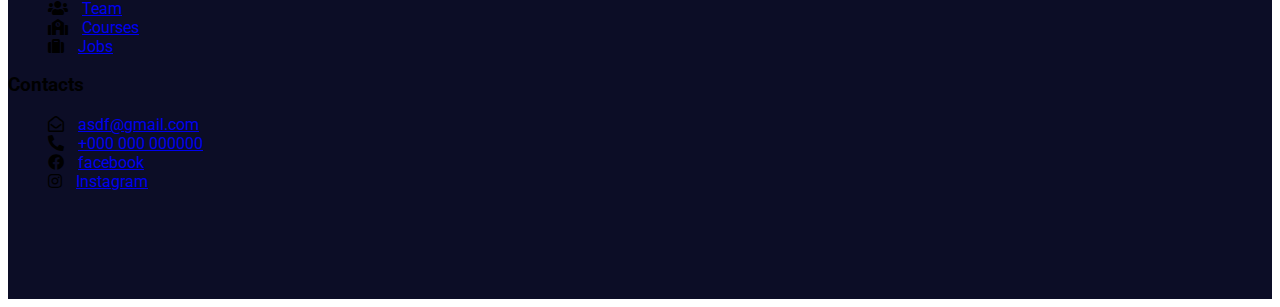
==== commit 430ae904: "Trying to solve a grid layout bug" ====
--- a/blogs.html
+++ b/blogs.html
@@ -96,132 +96,283 @@
         justify-content-center
       "
     ></section>
-
-    <section>
-      <div class="custom-container p-5">
-        <div class="item-a d-flex justify-content-center py-3">
-          <div class="card card-blog" style="width: 85%">
-            <img
-              src="./assets/images/MosqueB.jpeg"
-              class="card-img-top"
-              alt="..."
-            />
-            <div class="card-body card-body-blog">
-              <h5 class="card-title">Card title</h5>
-              <p class="card-text">
-                Lorem ipsum dolor sit amet consectetur adipisicing elit. Cum
-                eveniet cumque animi aliquam! Porro neque nemo modi repellendus
-                illo itaque inventore possimus vero sapiente ipsum in nisi
-                accusamus unde voluptates, repudiandae minima, cupiditate
-                quaerat accusantium magni necessitatibus, sunt iste dignissimos
-                odio est. Commodi enim perferendis eligendi, vitae rerum porro
-                totam voluptatum recusandae.
-              </p>
-              <a href="#" class="btn btn-primary">Go somewhere</a>
-            </div>
+    <main>
+      <section>
+        <div class="container">
+          <div class="row" id="blogCards">
+            <!-- <div class="col-lg-4 mt-5 pt-2">
+              <div class="card card-blog" style="width: 85%" id="card1">
+                <img
+                  src="./assets/images/MosqueB.jpeg"
+                  class="card-img-top"
+                  alt="..."
+                />
+                <div class="card-body card-body-blog">
+                  <h5 class="card-title">Card title</h5>
+                  <p class="card-text">
+                    Lorem ipsum dolor sit amet consectetur adipisicing elit. Cum
+                    eveniet cumque animi aliquam! Porro neque nemo modi
+                    repellendus illo itaque inventore possimus vero sapiente
+                    ipsum in nisi accusamus unde voluptates, repudiandae minima,
+                    cupiditate quaerat accusantium magni necessitatibus, sunt
+                    iste dignissimos odio est.
+                  </p>
+                  <a href="#" class="btn btn-primary">Go somewhere</a>
+                </div>
+              </div>
+            </div>
+            <div class="col-lg-4 mt-5 pt-5">
+              <div class="card card-blog" style="width: 85%" id="card2">
+                <img
+                  src="./assets/images/MosqueB.jpeg"
+                  class="card-img-top"
+                  alt="..."
+                />
+                <div class="card-body card-body-blog">
+                  <h5 class="card-title">Card title</h5>
+                  <p class="card-text">
+                    Lorem ipsum dolor sit amet consectetur adipisicing elit. Cum
+                    eveniet cumque animi aliquam! Porro neque nemo modi
+                    repellendus illo itaque inventore possimus vero sapiente
+                    ipsum in nisi accusamus
+                  </p>
+                  <a href="#" class="btn btn-primary">Go somewhere</a>
+                </div>
+              </div>
+            </div>
+            <div class="col-lg-4 mt-4">
+              <div class="card card-blog" style="width: 85%" id="card3">
+                <img
+                  src="./assets/images/MosqueB.jpeg"
+                  class="card-img-top"
+                  alt="..."
+                />
+                <div class="card-body card-body-blog">
+                  <h5 class="card-title">Card title</h5>
+                  <p class="card-text">
+                    Lorem ipsum dolor sit amet consectetur adipisicing elit. Cum
+                    eveniet cumque animi aliquam! Porro neque nemo modi
+                    repellendus illo itaque inventore possimus vero sapiente
+                    ipsum in nisi accusamus unde voluptates, repudiandae minima,
+                    cupiditate quaerat accusantium magni necessitatibus, sunt
+                    iste dignissimos odio est.accusantium magni necessitatibus,
+                    sunt iste dignissimos odio est.
+                  </p>
+                  <a href="#" class="btn btn-primary">Go somewhere</a>
+                </div>
+              </div>
+            </div>
+          </div>
+          <div class="row">
+            <div class="col-lg-4">
+              <div class="card card-blog" style="width: 85%" id="card4">
+                <img
+                  src="./assets/images/MosqueB.jpeg"
+                  class="card-img-top"
+                  alt="..."
+                />
+                <div class="card-body card-body-blog">
+                  <h5 class="card-title">Card title</h5>
+                  <p class="card-text">
+                    Lorem ipsum dolor sit amet consectetur adipisicing elit. Cum
+                    eveniet cumque animi aliquam! Porro neque nemo modi
+                    repellendus illo itaque inventore possimus vero sapiente
+                    ipsum in nisi accusamus unde voluptates, repudiandae minima,
+                    cupiditate quaerat accusantium magni necessitatibus, sunt
+                    iste dignissimos odio est.
+                  </p>
+                  <a href="#" class="btn btn-primary">Go somewhere</a>
+                </div>
+              </div>
+            </div>
+            <div class="col-lg-4">
+              <div class="card card-blog" style="width: 85%" id="card5">
+                <img
+                  src="./assets/images/MosqueB.jpeg"
+                  class="card-img-top"
+                  alt="..."
+                />
+                <div class="card-body card-body-blog">
+                  <h5 class="card-title">Card title</h5>
+                  <p class="card-text">
+                    Lorem ipsum dolor sit amet consectetur adipisicing elit. Cum
+                    eveniet cumque animi aliquam! Porro neque nemo modi
+                    repellendus illo itaque inventore possimus vero sapiente
+                    ipsum in nisi accusamus
+                  </p>
+                  <a href="#" class="btn btn-primary">Go somewhere</a>
+                </div>
+              </div>
+            </div>
+            <div class="col-lg-4">
+              <div class="card card-blog" style="width: 85%" id="card6">
+                <img
+                  src="./assets/images/MosqueB.jpeg"
+                  class="card-img-top"
+                  alt="..."
+                />
+                <div class="card-body card-body-blog">
+                  <h5 class="card-title">Card title</h5>
+                  <p class="card-text">
+                    Lorem ipsum dolor sit amet consectetur adipisicing elit. Cum
+                    eveniet cumque animi aliquam! Porro neque nemo modi
+                    repellendus illo itaque inventore possimus vero sapiente
+                    ipsum in nisi accusamus unde voluptates, repudiandae minima,
+                    cupiditate quaerat accusantium magni necessitatibus, sunt
+                    iste dignissimos odio est.accusantium magni necessitatibus,
+                    sunt iste dignissimos odio est.
+                  </p>
+                  <a href="#" class="btn btn-primary">Go somewhere</a>
+                </div>
+              </div>
+            </div> -->
           </div>
         </div>
-        <div class="item-b d-flex justify-content-center pb-3 pt-5">
-          <div class="card card-blog" style="width: 85%">
-            <img
-              src="./assets/images/Mosque-Banner.jpg"
-              class="card-img-top"
-              alt="..."
-            />
-            <div class="card-body card-body-blog">
-              <h5 class="card-title">Card title</h5>
-              <p class="card-text">
-                Lorem ipsum dolor sit amet consectetur adipisicing elit. Cum
-                eveniet cumque animi aliquam! Porro neque nemo modi.
-              </p>
-              <a href="#" class="btn btn-primary">Go somewhere</a>
-            </div>
-          </div>
-        </div>
-        <div class="item-c d-flex justify-content-center py-2">
-          <div class="card card-blog" style="width: 85%">
-            <img
-              src="./assets/images/Mosque-Banner.jpg"
-              class="card-img-top"
-              alt="..."
-            />
-            <div class="card-body card-body-blog">
-              <h5 class="card-title">Card title</h5>
-              <p class="card-text">
-                Lorem ipsum dolor sit amet consectetur adipisicing elit. Cum
-                eveniet cumque animi!
-              </p>
-              <a href="#" class="btn btn-primary">Go somewhere</a>
-            </div>
-          </div>
-        </div>
-        <div class="item-d d-flex justify-content-center py-2">
-          <div class="card card-blog" style="width: 85%">
-            <img
-              src="./assets/images/Mosque-Banner.jpg"
-              class="card-img-top"
-              alt="..."
-            />
-            <div class="card-body card-body-blog">
-              <h5 class="card-title">Card title</h5>
-              <p class="card-text">
-                Lorem ipsum, dolor sit amet consectetur adipisicing elit. Porro
-                sit, maxime debitis magnam, officiis quibusdam distinctio
-                perferendis reprehenderit, in voluptas ullam alias cumque
-                voluptate enim repellendus beatae dolor corrupti repellat
-                recusandae. Iste doloremque molestiae iure libero cum similique
-                ducimus veritatis corrupti, nobis non explicabo est, adipisci
-                soluta aperiam sequi, ea impedit corporis recusandae. Molestias
-                magnam laborum tenetur. Neque illo aspernatur, qui aperiam eos
-                quibusdam porro nihil.
-              </p>
-              <a href="#" class="btn btn-primary">Go somewhere</a>
-            </div>
-          </div>
-        </div>
-        <div class="item-e d-flex justify-content-center py-3">
-          <div class="card card-blog" style="width: 85%">
-            <img
-              src="./assets/images/MosqueB.jpeg"
-              class="card-img-top"
-              alt="..."
-            />
-            <div class="card-body card-body-blog">
-              <h5 class="card-title">Card title</h5>
-              <p class="card-text">
-                Lorem ipsum dolor sit amet consectetur adipisicing elit. Cum
-                eveniet cumque animi aliquam! Porro neque nemo modi repellendus
-                illo itaque inventore possimus vero sapiente ipsum in nisi
-                accusamus unde voluptates.
-              </p>
-              <a href="#" class="btn btn-primary">Go somewhere</a>
-            </div>
-          </div>
-        </div>
-        <div class="item-f d-flex justify-content-center py-3">
-          <div class="card card-blog" style="width: 85%">
-            <img
-              src="./assets/images/MosqueB.jpeg"
-              class="card-img-top"
-              alt="..."
-            />
-            <div class="card-body card-body-blog">
-              <h5 class="card-title">Card title</h5>
-              <p class="card-text">
-                Lorem ipsum dolor sit amet consectetur adipisicing elit. Cum
-                eveniet cumque animi aliquam! Porro neque nemo modi repellendus
-                illo itaque inventore possimus vero sapiente ipsum in nisi
-                accusamus unde voluptates.
-              </p>
-              <a href="#" class="btn btn-primary">Go somewhere</a>
-            </div>
-          </div>
-        </div>
-        <div class="item-g" style="background-color: blue">item-g</div>
-        <div class="item-h" style="background-color: indigo">item-h</div>
-        <div class="item-i" style="background-color: pink">item-i</div>
-
-        <!-- <div
+      </section>
+
+      <!-- <section>
+        <div class="custom-container p-5">
+          <div class="item-a d-flex justify-content-center py-3">
+            <div class="card card-blog" style="width: 85%">
+              <img
+                src="./assets/images/MosqueB.jpeg"
+                class="card-img-top"
+                alt="..."
+              />
+              <div class="card-body card-body-blog">
+                <h5 class="card-title">Card title</h5>
+                <p class="card-text">
+                  Lorem ipsum dolor sit amet consectetur adipisicing elit. Cum
+                  eveniet cumque animi aliquam! Porro neque nemo modi
+                  repellendus illo itaque inventore possimus vero sapiente ipsum
+                  in nisi accusamus unde voluptates, repudiandae minima,
+                  cupiditate quaerat accusantium magni necessitatibus, sunt iste
+                  dignissimos odio est.
+                </p>
+                <a href="#" class="btn btn-primary">Go somewhere</a>
+              </div>
+            </div>
+          </div>
+          <div class="item-b d-flex justify-content-center pb-3 pt-5">
+            <div class="card card-blog" style="width: 85%">
+              <img
+                src="./assets/images/Mosque-Banner.jpg"
+                class="card-img-top"
+                alt="..."
+              />
+              <div class="card-body card-body-blog">
+                <h5 class="card-title">Card title</h5>
+                <p class="card-text">
+                  Lorem ipsum dolor sit amet consectetur adipisicing elit. Cum
+                  eveniet cumque animi aliquam! Porro neque nemo modi.
+                </p>
+                <a href="#" class="btn btn-primary">Go somewhere</a>
+              </div>
+            </div>
+          </div>
+          <div class="item-c d-flex justify-content-center py-2">
+            <div class="card card-blog" style="width: 85%">
+              <img
+                src="./assets/images/Mosque-Banner.jpg"
+                class="card-img-top"
+                alt="..."
+              />
+              <div class="card-body card-body-blog">
+                <h5 class="card-title">Card title</h5>
+                <p class="card-text">
+                  Lorem ipsum, dolor sit amet consectetur adipisicing elit.
+                  Porro sit, maxime debitis magnam, officiis quibusdam
+                  distinctio perferendis reprehenderit, in voluptas ullam alias
+                  cumque voluptate enim repellendus beatae dolor corrupti
+                  repellat recusandae. Iste doloremque molestiae iure libero cum
+                  similique ducimus veritatis corrupti, nobis non explicabo est,
+                  adipisci soluta aperiam sequi, ea impedit corporis recusandae.
+                  Molestias magnam laborum tenetur. Neque illo aspernatur, qui
+                  aperiam eos quibusdam porro nihil.
+                </p>
+                <a href="#" class="btn btn-primary">Go somewhere</a>
+              </div>
+            </div>
+          </div>
+          <div class="item-d d-flex justify-content-center py-2">
+            <div class="card card-blog" style="width: 85%">
+              <img
+                src="./assets/images/Mosque-Banner.jpg"
+                class="card-img-top"
+                alt="..."
+              />
+              <div class="card-body card-body-blog">
+                <h5 class="card-title">Card title</h5>
+                <p class="card-text">
+                  Lorem ipsum, dolor sit amet consectetur adipisicing elit.
+                  Debitis adipisci alias molestias at nihil iusto deserunt
+                  distinctio, enim ex delectus?
+                </p>
+                <a href="#" class="btn btn-primary">Go somewhere</a>
+              </div>
+            </div>
+          </div>
+          <div class="item-e d-flex justify-content-center py-3">
+            <div class="card card-blog" style="width: 85%">
+              <img
+                src="./assets/images/MosqueB.jpeg"
+                class="card-img-top"
+                alt="..."
+              />
+              <div class="card-body card-body-blog">
+                <h5 class="card-title">Card title</h5>
+                <p class="card-text">
+                  Lorem ipsum dolor sit amet consectetur adipisicing elit. Cum
+                  eveniet cumque animi aliquam! Porro neque nemo modi
+                  repellendus illo itaque inventore possimus vero sapiente ipsum
+                  in nisi accusamus unde voluptates.
+                </p>
+                <a href="#" class="btn btn-primary">Go somewhere</a>
+              </div>
+            </div>
+          </div>
+          <div class="item-f d-flex justify-content-center py-3">
+            <div class="card card-blog" style="width: 85%">
+              <img
+                src="./assets/images/MosqueB.jpeg"
+                class="card-img-top"
+                alt="..."
+              />
+              <div class="card-body card-body-blog">
+                <h5 class="card-title">Card title</h5>
+                <p class="card-text">
+                  Lorem ipsum dolor sit amet consectetur adipisicing elit. Cum
+                  eveniet cumque animi aliquam! Porro neque nemo modi
+                  repellendus illo itaque inventore possimus vero sapiente ipsum
+                  in nisi accusamus unde voluptates.
+                </p>
+                <a href="#" class="btn btn-primary">Go somewhere</a>
+              </div>
+            </div>
+          </div>
+          <div class="item-g d-flex justify-content-center py-3">
+            <div class="card card-blog" style="width: 85%">
+              <img
+                src="./assets/images/MosqueB.jpeg"
+                class="card-img-top"
+                alt="..."
+              />
+              <div class="card-body card-body-blog">
+                <h5 class="card-title">Card title</h5>
+                <p class="card-text">
+                  Lorem ipsum dolor sit amet consectetur adipisicing elit. Cum
+                  eveniet cumque animi aliquam! Porro neque nemo modi
+                  repellendus illo itaque inventore possimus vero sapiente ipsum
+                  in nisi accusamus unde voluptates.
+                </p>
+                <a href="#" class="btn btn-primary">Go somewhere</a>
+              </div>
+            </div>
+          </div>
+          <div class="item-h" style="background-color: indigo">item-h</div>
+          <div class="item-i" style="background-color: pink">item-i</div>
+
+          <!-- <div
               class="car w-100"
               style="height: 700px; border: 0.5px solid rgb(151, 151, 151)"
             >
@@ -239,9 +390,10 @@
                 <a href="#" class="btn btn-primary">Go somewhere</a>
               </div>
             </div>
-          </div> -->
-      </div>
-    </section>
+          </div> 
+        </div>
+      </section> -->
+    </main>
 
     <footer class="d-flex align-items-center">
       <div class="container">
@@ -304,7 +456,9 @@
       </div>
     </footer>
 
-    <script src="script.js"></script>
+    <script src="./assets/js/navBar.js"></script>
+    <script src="./assets/js/blog.js"></script>
+
     <script
       src="https://cdn.jsdelivr.net/npm/bootstrap@5.1.3/dist/js/bootstrap.bundle.min.js"
       integrity="sha384-ka7Sk0Gln4gmtz2MlQnikT1wXgYsOg+OMhuP+IlRH9sENBO0LRn5q+8nbTov4+1p"
--- a/assets/css/blog.css
+++ b/assets/css/blog.css
@@ -4,52 +4,65 @@
   font-family: 'Roboto', sans-serif;
 }
 
-.custom-container {
+/* .custom-container {
   display: grid;
-  grid-template-columns: 32% 32% 32%;
-  grid-template-rows: 330px 330px 400px 510px;
+  grid-template-columns: 33% 33% 33%;
+  /* grid-template-rows: 330px 330px 400px 510px;
+  grid-template-rows: auto auto auto;
   grid-auto-flow: row;
-}
+} */
+/* @supports (display: grid) {
+  main {
+    max-width: 300vh;
+    margin: 0;
+  }
+  .custom-container {
+    display: grid;
+    grid-template-columns: repeat(auto-fit, minmax(300px, 2fr));
+    grid-gap: 1rem;
+  } */
+/* } */
 
 .item-a {
   /* height: 105%; */
-  height: auto;
-  grid-column: 1;
-  grid-row: 1 / 3;
+  height: 0;
+  /* grid-column: 1;
+  grid-row: 1 / 3; */
 }
 
 .item-b {
-  /* height: 160%; */
-  height: auto;
+  height: 30%;
+  /* height: auto; */
 }
 
 .item-c {
-  /* height: 130%; */
-  height: auto;
-  margin-top: 40%;
+  height: 50%;
+  /* height: auto; */
+  margin-top: 0%;
 }
 .item-d {
-  /* height: 125%; */
-  height: auto;
-  grid-column: 3;
-  grid-row: 1 / 3;
+  height: 35%;
+  /* height: auto; */
+  /* grid-column: 3;
+  grid-row: 1 / 3; */
 }
 .item-e {
-  margin-top: 15%;
+  height: 0%;
+  margin-top: -30%;
 }
 
 .item-f {
-  height: auto;
-  margin-top: 60%;
+  height: 0;
+  margin-top: 10%;
 }
 
 .item-g {
-  margin-top: 40%;
+  margin-top: 0%;
 }
 
 .item-h {
   height: 100%;
-  margin-top: 45%;
+  margin-top: 35%;
 }
 
 .item-i {
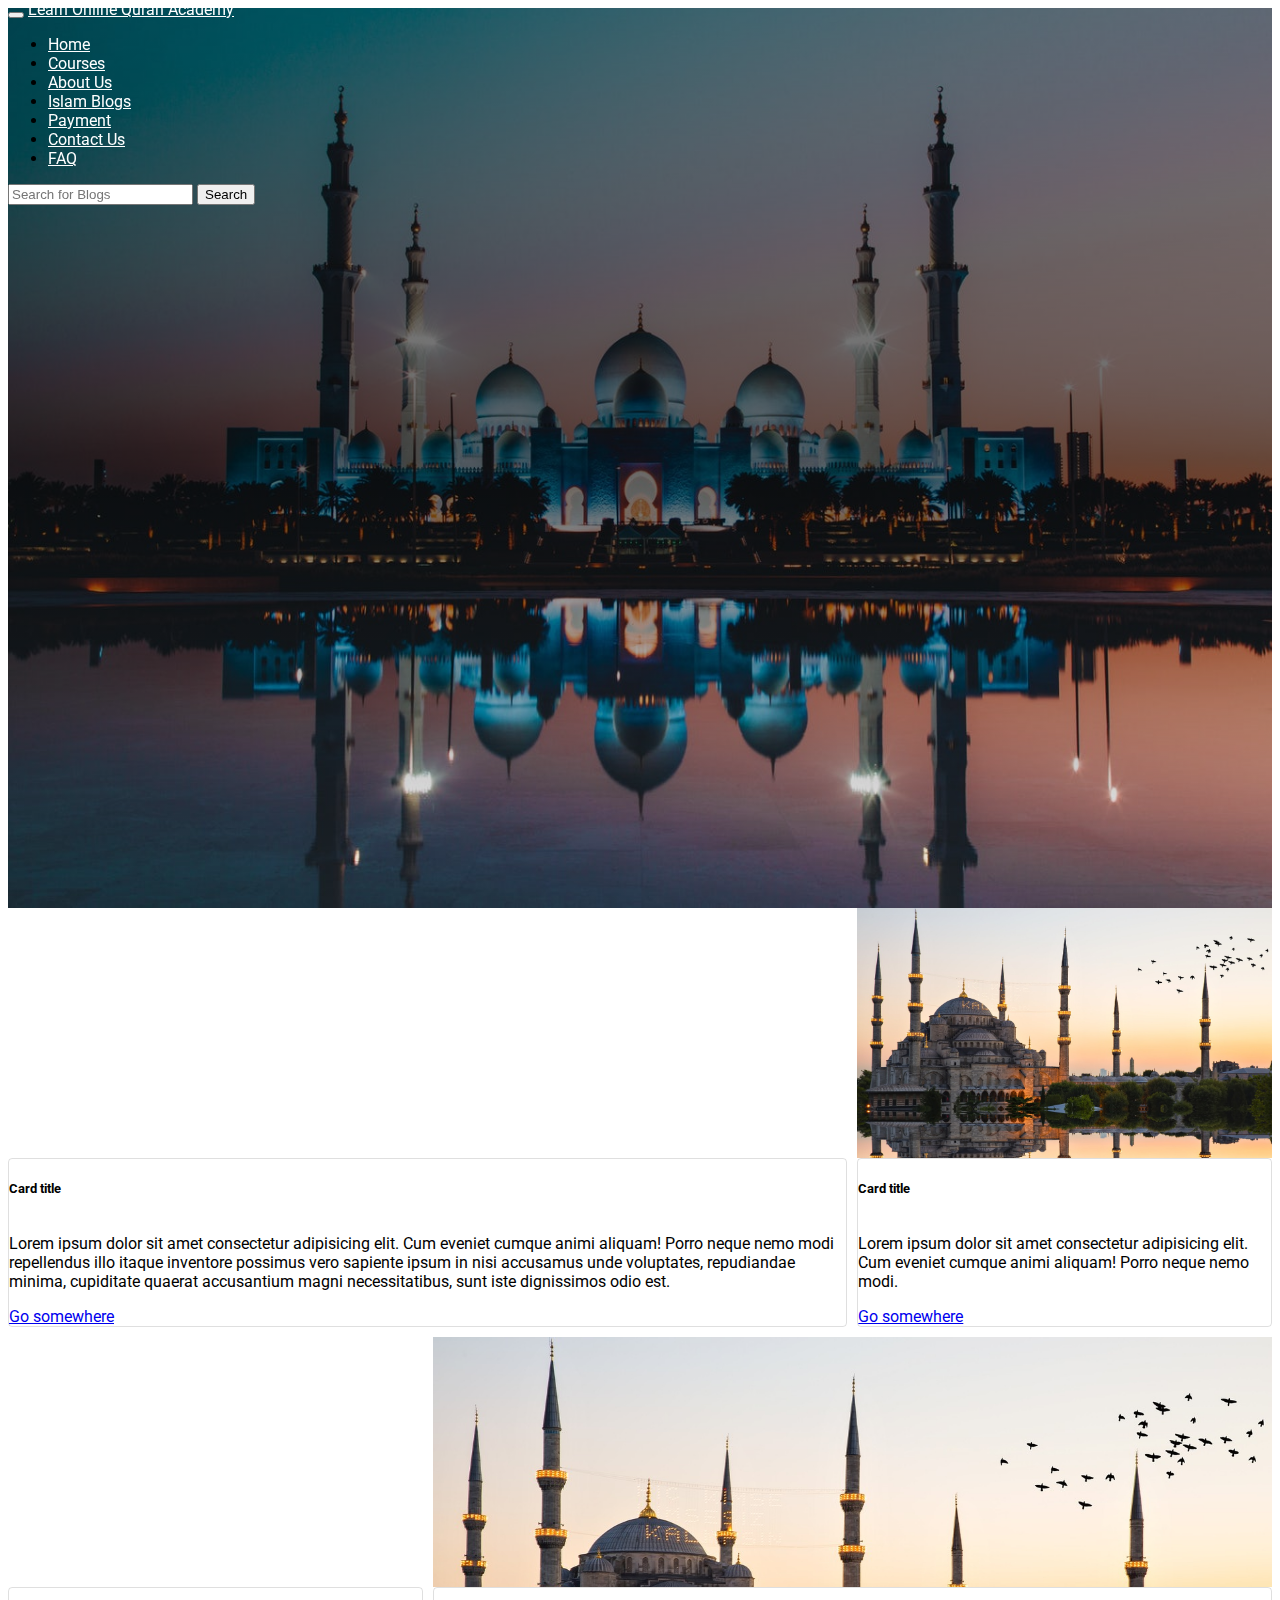
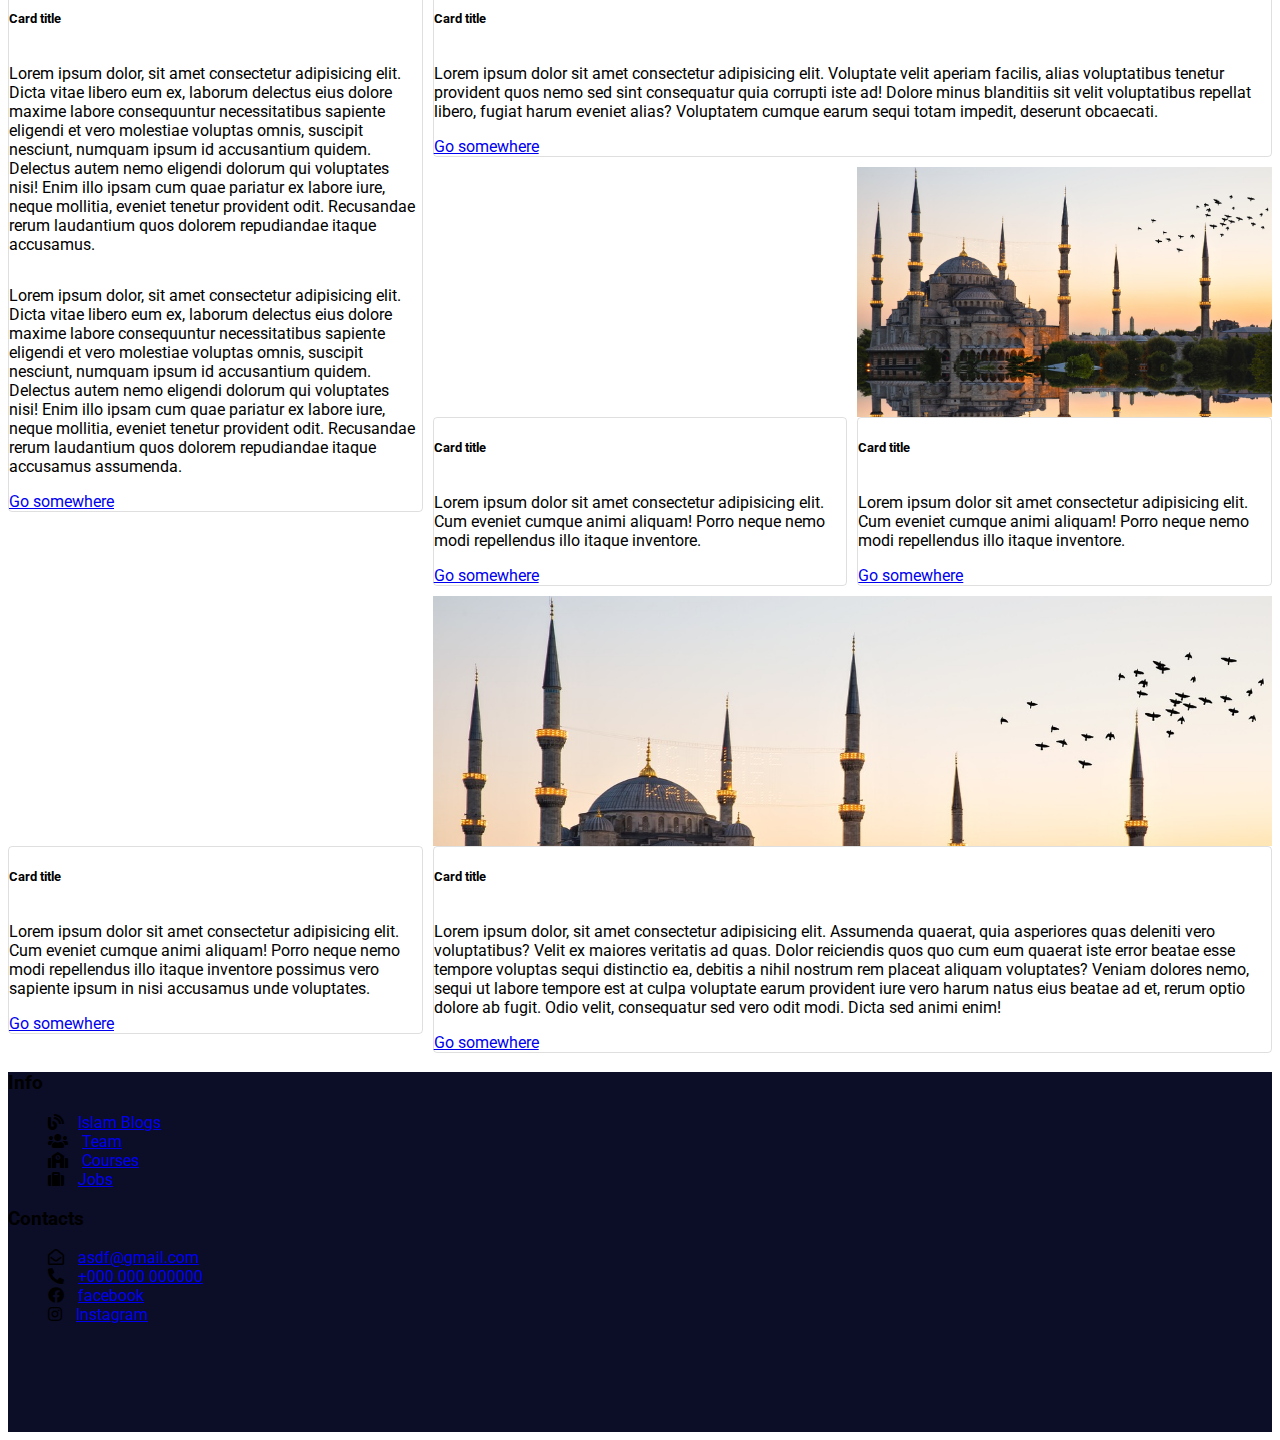
==== commit a37b44ba: "Working on the grid layout" ====
--- a/blogs.html
+++ b/blogs.html
@@ -99,7 +99,7 @@
     <main>
       <section>
         <div class="container">
-          <div class="row" id="blogCards">
+          <!-- <div class="row" id="blogCards"> -->
             <!-- <div class="col-lg-4 mt-5 pt-2">
               <div class="card card-blog" style="width: 85%" id="card1">
                 <img
@@ -230,15 +230,12 @@
         </div>
       </section>
 
-      <!-- <section>
-        <div class="custom-container p-5">
-          <div class="item-a d-flex justify-content-center py-3">
-            <div class="card card-blog" style="width: 85%">
-              <img
-                src="./assets/images/MosqueB.jpeg"
-                class="card-img-top"
-                alt="..."
-              />
+      <section>
+        <div class="custom-container container py-5">
+          <div class="item-a d-flex justify-content-center">
+            <div class="card card-blog">
+
+                <div class="card-img-top"></div>
               <div class="card-body card-body-blog">
                 <h5 class="card-title">Card title</h5>
                 <p class="card-text">
@@ -253,13 +250,9 @@
               </div>
             </div>
           </div>
-          <div class="item-b d-flex justify-content-center pb-3 pt-5">
-            <div class="card card-blog" style="width: 85%">
-              <img
-                src="./assets/images/Mosque-Banner.jpg"
-                class="card-img-top"
-                alt="..."
-              />
+          <div class="item-b d-flex justify-content-center">
+            <div class="card card-blog">
+              <div class="card-img-top2"></div>
               <div class="card-body card-body-blog">
                 <h5 class="card-title">Card title</h5>
                 <p class="card-text">
@@ -270,55 +263,64 @@
               </div>
             </div>
           </div>
-          <div class="item-c d-flex justify-content-center py-2">
-            <div class="card card-blog" style="width: 85%">
-              <img
-                src="./assets/images/Mosque-Banner.jpg"
-                class="card-img-top"
-                alt="..."
-              />
-              <div class="card-body card-body-blog">
-                <h5 class="card-title">Card title</h5>
-                <p class="card-text">
-                  Lorem ipsum, dolor sit amet consectetur adipisicing elit.
-                  Porro sit, maxime debitis magnam, officiis quibusdam
-                  distinctio perferendis reprehenderit, in voluptas ullam alias
-                  cumque voluptate enim repellendus beatae dolor corrupti
-                  repellat recusandae. Iste doloremque molestiae iure libero cum
-                  similique ducimus veritatis corrupti, nobis non explicabo est,
-                  adipisci soluta aperiam sequi, ea impedit corporis recusandae.
-                  Molestias magnam laborum tenetur. Neque illo aspernatur, qui
-                  aperiam eos quibusdam porro nihil.
-                </p>
-                <a href="#" class="btn btn-primary">Go somewhere</a>
-              </div>
-            </div>
-          </div>
-          <div class="item-d d-flex justify-content-center py-2">
-            <div class="card card-blog" style="width: 85%">
-              <img
-                src="./assets/images/Mosque-Banner.jpg"
-                class="card-img-top"
-                alt="..."
-              />
-              <div class="card-body card-body-blog">
-                <h5 class="card-title">Card title</h5>
-                <p class="card-text">
-                  Lorem ipsum, dolor sit amet consectetur adipisicing elit.
-                  Debitis adipisci alias molestias at nihil iusto deserunt
-                  distinctio, enim ex delectus?
-                </p>
-                <a href="#" class="btn btn-primary">Go somewhere</a>
-              </div>
-            </div>
-          </div>
-          <div class="item-e d-flex justify-content-center py-3">
-            <div class="card card-blog" style="width: 85%">
-              <img
-                src="./assets/images/MosqueB.jpeg"
-                class="card-img-top"
-                alt="..."
-              />
+          <div class="item-c d-flex justify-content-center">
+            <div class="card card-blog">
+              <div class="card-img-top"></div>
+              <div class="card-body card-body-blog">
+                <h5 class="card-title">Card title</h5>
+                <p class="card-text">
+                  Lorem ipsum dolor, sit amet consectetur adipisicing elit. Dicta vitae libero eum ex, laborum delectus eius dolore maxime labore consequuntur necessitatibus sapiente eligendi et vero molestiae voluptas omnis, suscipit nesciunt, numquam ipsum id accusantium quidem. Delectus autem nemo eligendi dolorum qui voluptates nisi! Enim illo ipsam cum quae pariatur ex labore iure, neque mollitia, eveniet tenetur provident odit. Recusandae rerum laudantium quos dolorem repudiandae itaque accusamus.
+                </p>
+                <p class="card-text">
+                    Lorem ipsum dolor, sit amet consectetur adipisicing elit. Dicta vitae libero eum ex, laborum delectus eius dolore maxime labore consequuntur necessitatibus sapiente eligendi et vero molestiae voluptas omnis, suscipit nesciunt, numquam ipsum id accusantium quidem. Delectus autem nemo eligendi dolorum qui voluptates nisi! Enim illo ipsam cum quae pariatur ex labore iure, neque mollitia, eveniet tenetur provident odit. Recusandae rerum laudantium quos dolorem repudiandae itaque accusamus assumenda.
+                  </p>
+                <a href="#" class="btn btn-primary">Go somewhere</a>
+              </div>
+            </div>
+          </div>
+          <div class="item-d d-flex justify-content-center">
+            <div class="card card-blog">
+              <div class="card-img-top2"></div>
+              <div class="card-body card-body-blog">
+                <h5 class="card-title">Card title</h5>
+                <p class="card-text">
+                  Lorem ipsum dolor sit amet consectetur adipisicing elit. Voluptate velit aperiam facilis, alias voluptatibus tenetur provident quos nemo sed sint consequatur quia corrupti iste ad! Dolore minus blanditiis sit velit voluptatibus repellat libero, fugiat harum eveniet alias? Voluptatem cumque earum sequi totam impedit, deserunt obcaecati.
+                </p>
+                <a href="#" class="btn btn-primary">Go somewhere</a>
+              </div>
+            </div>
+          </div>
+          <div class="item-e d-flex justify-content-center">
+            <div class="card card-blog">
+              <div class="card-img-top"></div>
+              <div class="card-body card-body-blog">
+                <h5 class="card-title">Card title</h5>
+                <p class="card-text">
+                  Lorem ipsum dolor sit amet consectetur adipisicing elit. Cum
+                  eveniet cumque animi aliquam! Porro neque nemo modi
+                  repellendus illo itaque inventore.
+                </p>
+                <a href="#" class="btn btn-primary">Go somewhere</a>
+              </div>
+            </div>
+          </div>
+          <div class="item-f d-flex justify-content-center">
+            <div class="card card-blog">
+              <div class="card-img-top2"></div>
+              <div class="card-body card-body-blog">
+                <h5 class="card-title">Card title</h5>
+                <p class="card-text">
+                  Lorem ipsum dolor sit amet consectetur adipisicing elit. Cum
+                  eveniet cumque animi aliquam! Porro neque nemo modi
+                  repellendus illo itaque inventore.
+                </p>
+                <a href="#" class="btn btn-primary">Go somewhere</a>
+              </div>
+            </div>
+          </div>
+          <div class="item-g d-flex justify-content-center">
+            <div class="card card-blog">
+              <div class="card-img-top"></div>
               <div class="card-body card-body-blog">
                 <h5 class="card-title">Card title</h5>
                 <p class="card-text">
@@ -331,46 +333,17 @@
               </div>
             </div>
           </div>
-          <div class="item-f d-flex justify-content-center py-3">
-            <div class="card card-blog" style="width: 85%">
-              <img
-                src="./assets/images/MosqueB.jpeg"
-                class="card-img-top"
-                alt="..."
-              />
-              <div class="card-body card-body-blog">
-                <h5 class="card-title">Card title</h5>
-                <p class="card-text">
-                  Lorem ipsum dolor sit amet consectetur adipisicing elit. Cum
-                  eveniet cumque animi aliquam! Porro neque nemo modi
-                  repellendus illo itaque inventore possimus vero sapiente ipsum
-                  in nisi accusamus unde voluptates.
-                </p>
-                <a href="#" class="btn btn-primary">Go somewhere</a>
-              </div>
-            </div>
-          </div>
-          <div class="item-g d-flex justify-content-center py-3">
-            <div class="card card-blog" style="width: 85%">
-              <img
-                src="./assets/images/MosqueB.jpeg"
-                class="card-img-top"
-                alt="..."
-              />
-              <div class="card-body card-body-blog">
-                <h5 class="card-title">Card title</h5>
-                <p class="card-text">
-                  Lorem ipsum dolor sit amet consectetur adipisicing elit. Cum
-                  eveniet cumque animi aliquam! Porro neque nemo modi
-                  repellendus illo itaque inventore possimus vero sapiente ipsum
-                  in nisi accusamus unde voluptates.
-                </p>
-                <a href="#" class="btn btn-primary">Go somewhere</a>
-              </div>
-            </div>
-          </div>
-          <div class="item-h" style="background-color: indigo">item-h</div>
-          <div class="item-i" style="background-color: pink">item-i</div>
+          <div class="item-h d-flex justify-content-center">
+            <div class="card card-blog">
+              <div class="card-img-top2"></div>
+              <div class="card-body card-body-blog">
+                <h5 class="card-title">Card title</h5>
+                <p class="card-text">
+                  Lorem ipsum dolor, sit amet consectetur adipisicing elit. Assumenda quaerat, quia asperiores quas deleniti vero voluptatibus? Velit ex maiores veritatis ad quas. Dolor reiciendis quos quo cum eum quaerat iste error beatae esse tempore voluptas sequi distinctio ea, debitis a nihil nostrum rem placeat aliquam voluptates? Veniam dolores nemo, sequi ut labore tempore est at culpa voluptate earum provident iure vero harum natus eius beatae ad et, rerum optio dolore ab fugit. Odio velit, consequatur sed vero odit modi. Dicta sed animi enim!
+                </p>
+                <a href="#" class="btn btn-primary">Go somewhere</a>
+              </div>
+            </div></div>
 
           <!-- <div
               class="car w-100"
@@ -390,9 +363,9 @@
                 <a href="#" class="btn btn-primary">Go somewhere</a>
               </div>
             </div>
-          </div> 
+          </div> -->
         </div>
-      </section> -->
+      </section>
     </main>
 
     <footer class="d-flex align-items-center">
--- a/assets/css/blog.css
+++ b/assets/css/blog.css
@@ -4,13 +4,71 @@
   font-family: 'Roboto', sans-serif;
 }
 
-/* .custom-container {
+.custom-container {
   display: grid;
-  grid-template-columns: 33% 33% 33%;
-  /* grid-template-rows: 330px 330px 400px 510px;
-  grid-template-rows: auto auto auto;
-  grid-auto-flow: row;
+  grid-template-columns: repeat(auto-fit, minmax(300px, 400px));
+  /* grid-template-rows: minmax(100px, auto); */
+  /* grid-auto-rows: 2fr; */
+  grid-auto-flow: dense;
+  grid-gap: 10px;
+}
+
+@media (min-width: 992px) {
+  .custom-container {
+    grid-template-columns: repeat(3, minmax(300px, 1fr));
+  }
+}
+
+.custom-container > div:nth-child(1) {
+  grid-column: span 2;
+  grid-row: span 1;
+}
+
+.custom-container > div:nth-child(3) {
+  grid-column: span 1;
+  grid-row: span 2;
+}
+
+.custom-container > div:nth-child(4) {
+  grid-column: span 2;
+  grid-row: span 1;
+}
+
+.custom-container > div:nth-child(8) {
+  grid-column: span 2;
+  grid-row: span 1;
+}
+
+.card {
+  position: relative;
+}
+
+.card-img-top {
+  width: 100%;
+  height: 250px;
+  background-image: url('../images/Mosque-Banner.jpg');
+  background-size: cover;
+  background-position: center;
+  background-repeat: no-repeat;
+  background-attachment: fixed;
+}
+
+.card-img-top2 {
+  width: 100%;
+  height: 250px;
+  background-image: url('../images/MosqueB.jpeg');
+  background-size: cover;
+  background-repeat: no-repeat;
+  /* background-attachment: fixed; */
+}
+
+/* img {
+  max-height: 250px;
+  object-fit: cover;
+  position: fixed;
+  z-index: 1;
 } */
+
 /* @supports (display: grid) {
   main {
     max-width: 300vh;
@@ -20,32 +78,27 @@
     display: grid;
     grid-template-columns: repeat(auto-fit, minmax(300px, 2fr));
     grid-gap: 1rem;
-  } */
-/* } */
+  } 
+} */
 
-.item-a {
-  /* height: 105%; */
+/* .item-a {
   height: 0;
-  /* grid-column: 1;
-  grid-row: 1 / 3; */
 }
 
 .item-b {
   height: 30%;
-  /* height: auto; */
 }
 
 .item-c {
   height: 50%;
-  /* height: auto; */
   margin-top: 0%;
 }
 .item-d {
-  height: 35%;
-  /* height: auto; */
-  /* grid-column: 3;
+  height: 35%; */
+/* height: auto; */
+/* grid-column: 3;
   grid-row: 1 / 3; */
-}
+/* }
 .item-e {
   height: 0%;
   margin-top: -30%;
@@ -71,7 +124,7 @@
 
 .item {
   height: 100%;
-}
+} */
 
 .card-blog {
   border: 0;
@@ -81,4 +134,7 @@
 .card-body-blog {
   border: 1px solid rgba(0, 0, 0, 0.125);
   border-radius: 0.25rem;
+  display: flex;
+  flex-direction: column;
+  justify-content: space-around;
 }
